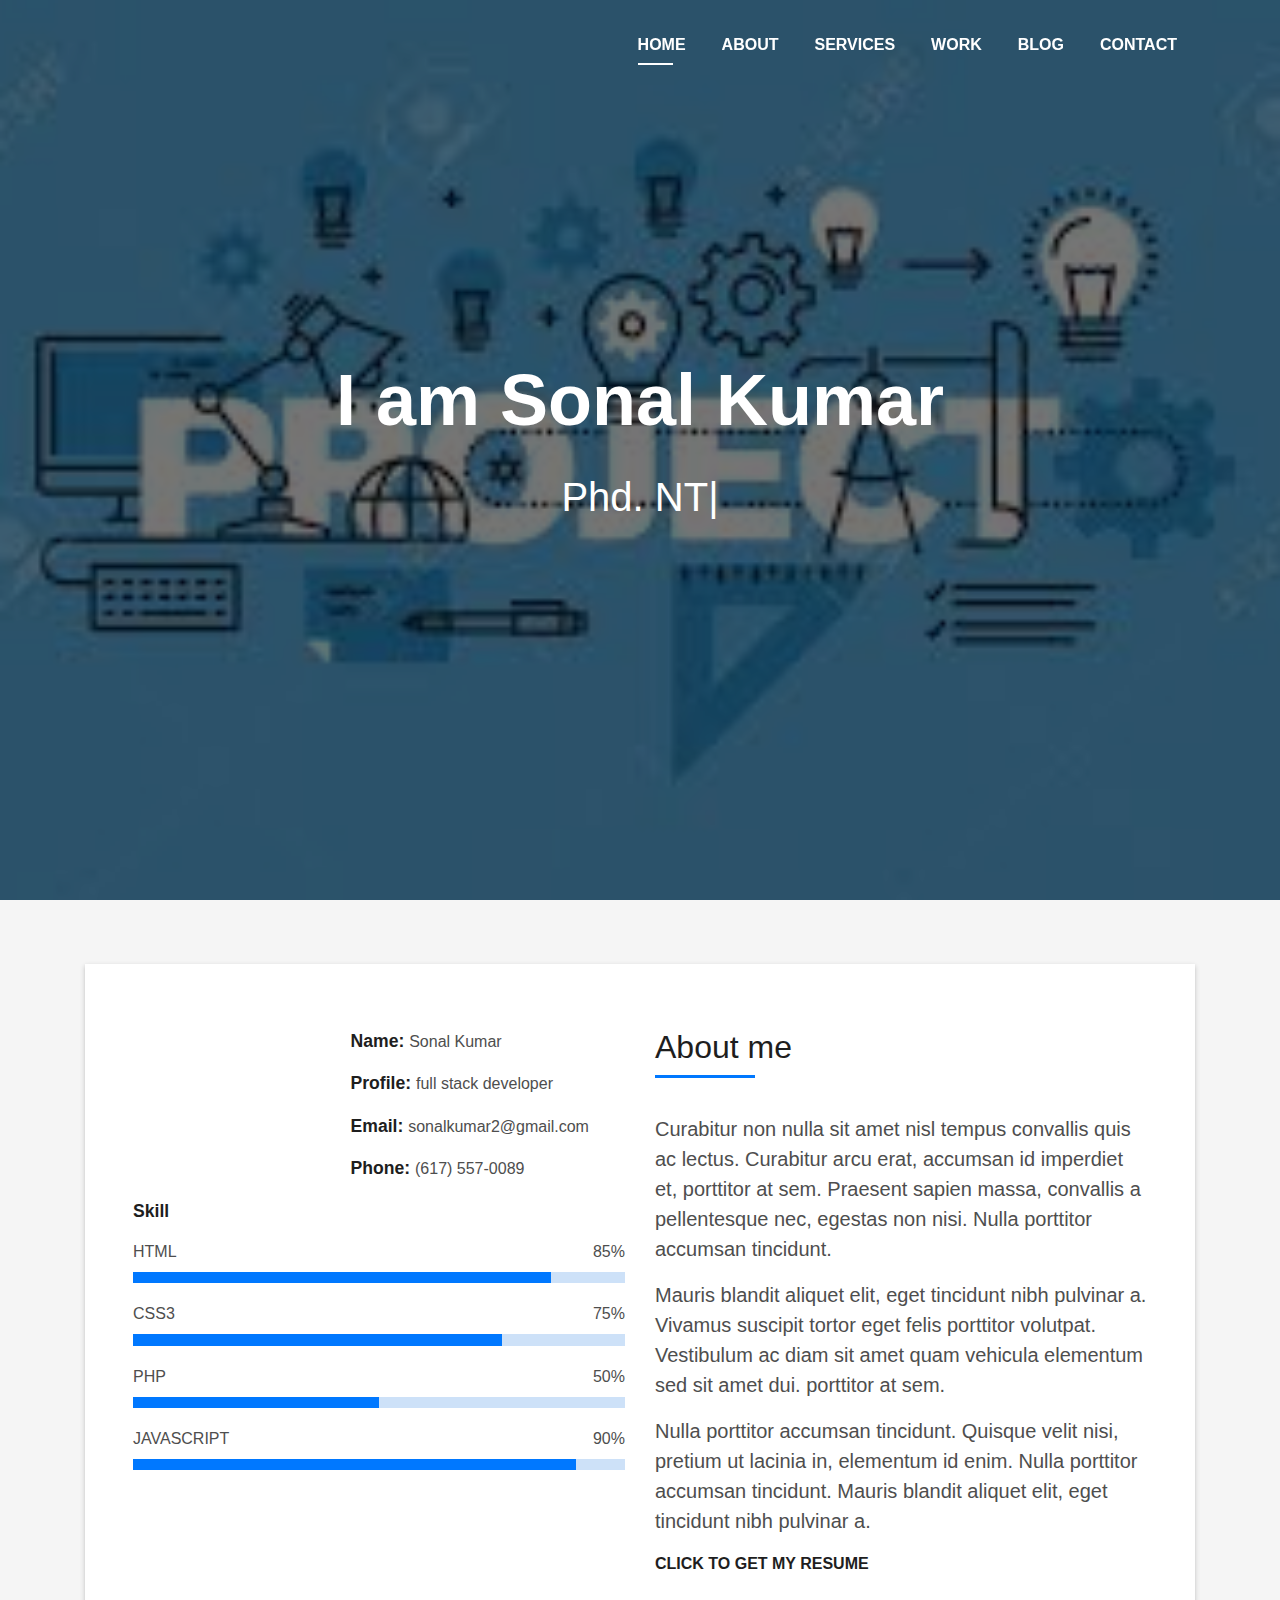
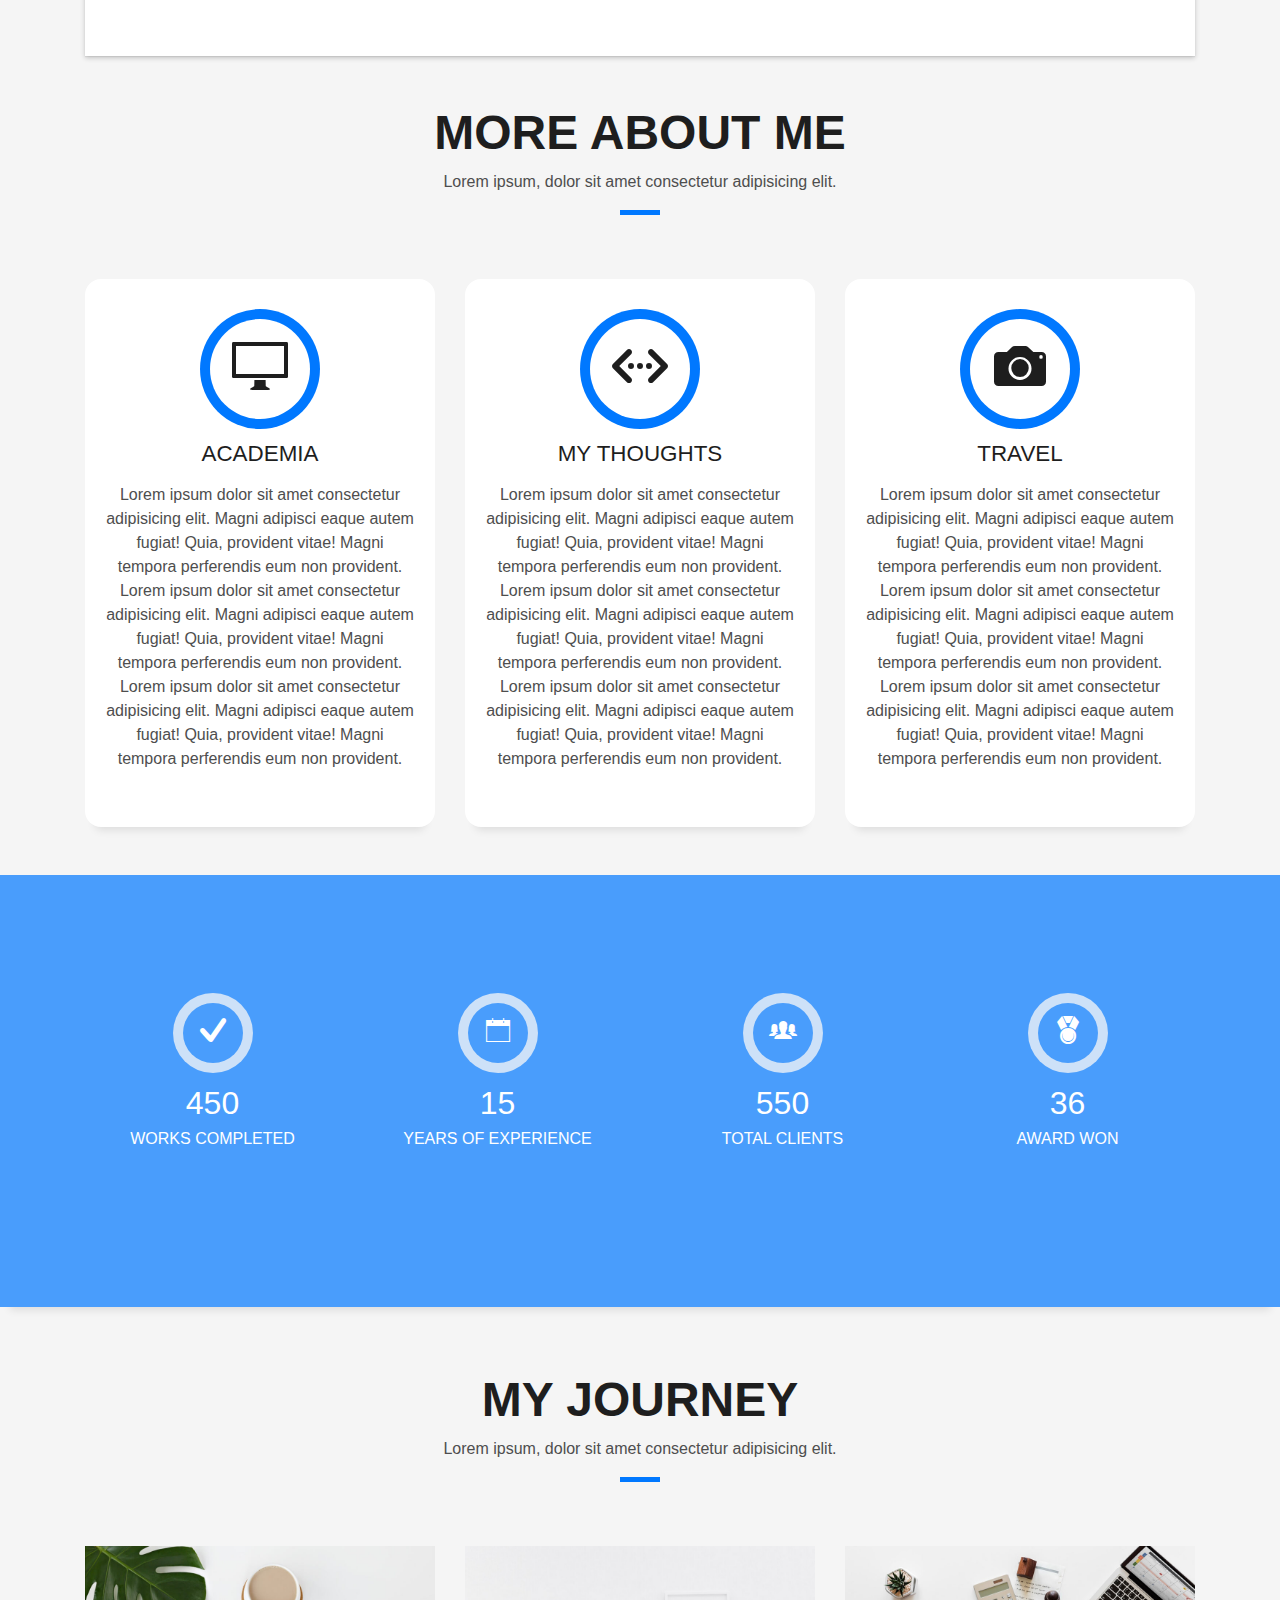
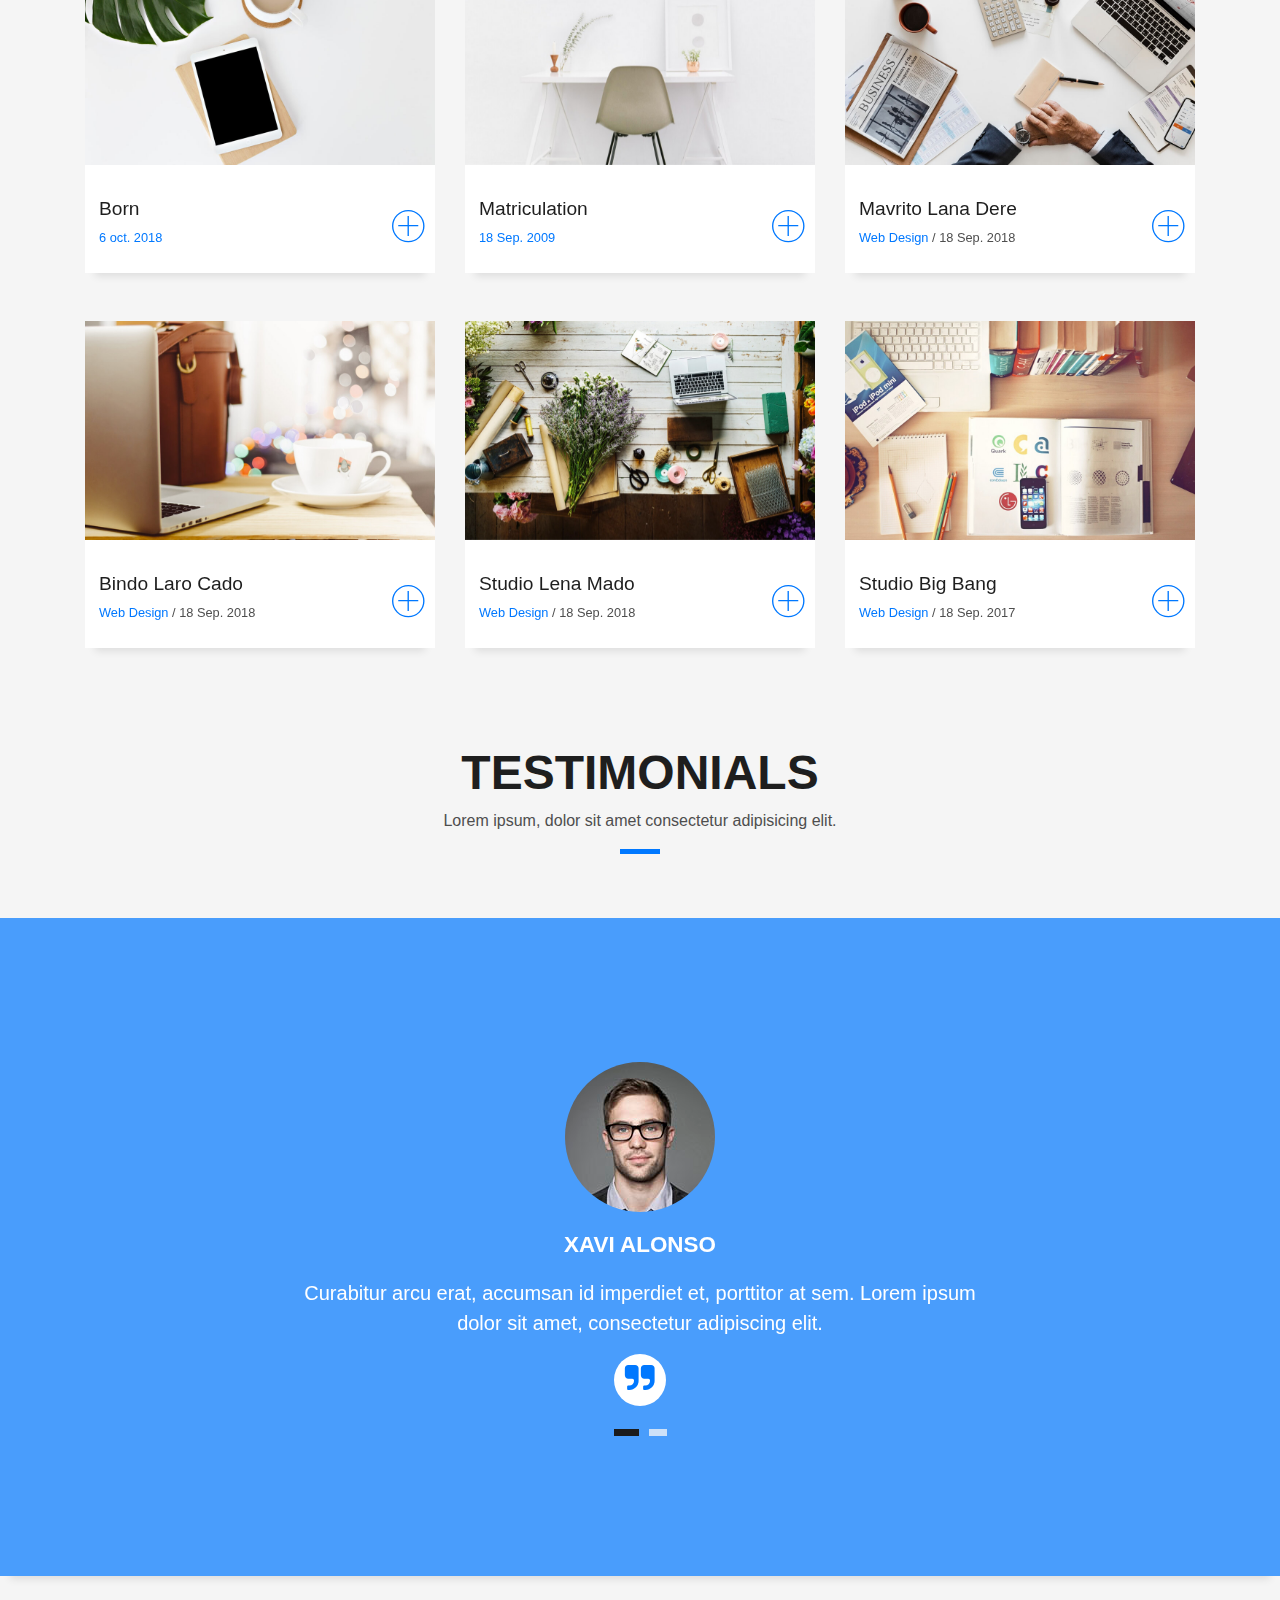
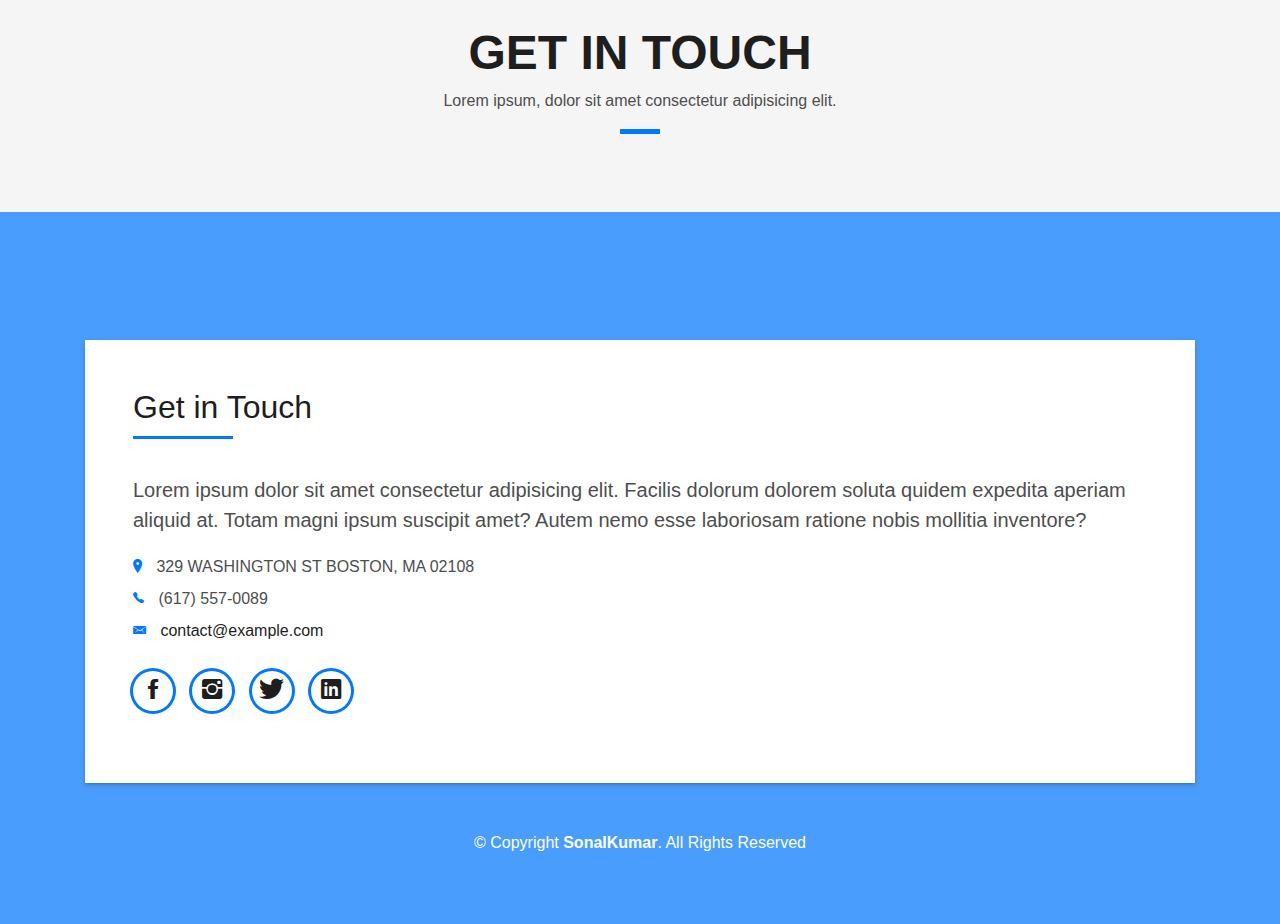
==== index.html @ f4455e5b "fifthb commit" ====
<!DOCTYPE html>
<html lang="en">
<head>
  <meta charset="utf-8">
  <title>DevFolio Bootstrap Template</title>
  <meta content="width=device-width, initial-scale=1.0" name="viewport">
  <meta content="" name="keywords">
  <meta content="" name="description">

  <!-- Favicons -->
  <link href="img/favicon.png" rel="icon">
  <link href="img/apple-touch-icon.png" rel="apple-touch-icon">

  <!-- Bootstrap CSS File -->
  <link href="lib/bootstrap/css/bootstrap.min.css" rel="stylesheet">

  <!-- Libraries CSS Files -->
  <link href="lib/font-awesome/css/font-awesome.min.css" rel="stylesheet">
  <link href="lib/animate/animate.min.css" rel="stylesheet">
  <link href="lib/ionicons/css/ionicons.min.css" rel="stylesheet">
  <link href="lib/owlcarousel/assets/owl.carousel.min.css" rel="stylesheet">
  <link href="lib/lightbox/css/lightbox.min.css" rel="stylesheet">

  <!-- Main Stylesheet File -->
  <link href="css/style.css" rel="stylesheet">

  <!-- =======================================================
    Theme Name: DevFolio
    Theme URL: https://bootstrapmade.com/devfolio-bootstrap-portfolio-html-template/
    Author: BootstrapMade.com
    License: https://bootstrapmade.com/license/
  ======================================================= -->
</head>

<body id="page-top">

  <!--/ Nav Star /-->
  <nav class="navbar navbar-b navbar-trans navbar-expand-md fixed-top" id="mainNav">
    <div class="container">
      <a class="navbar-brand js-scroll" href="#page-top"></a>
      <button class="navbar-toggler collapsed" type="button" data-toggle="collapse" data-target="#navbarDefault"
        aria-controls="navbarDefault" aria-expanded="false" aria-label="Toggle navigation">
        <span></span>
        <span></span>
        <span></span>
      </button>
      <div class="navbar-collapse collapse justify-content-end" id="navbarDefault">
        <ul class="navbar-nav">
          <li class="nav-item">
            <a class="nav-link js-scroll active" href="#home">Home</a>
          </li>
          <li class="nav-item">
            <a class="nav-link js-scroll" href="#about">About</a>
          </li>
          <li class="nav-item">
            <a class="nav-link js-scroll" href="#service">Services</a>
          </li>
          <li class="nav-item">
            <a class="nav-link js-scroll" href="#work">Work</a>
          </li>
          <li class="nav-item">
            <a class="nav-link js-scroll" href="blog-single.html">Blog</a>
          </li>
          <li class="nav-item">
            <a class="nav-link js-scroll" href="#contact">Contact</a>
          </li>
        </ul>
      </div>
    </div>
  </nav>
  <!--/ Nav End /-->

  <!--/ Intro Skew Star /-->
  <div id="home" class="intro route bg-image" style="background-image: url(img/banner1.jpg)">
    <div class="overlay-itro"></div>
    <div class="intro-content display-table">
      <div class="table-cell">
        <div class="container">
          <!--<p class="display-6 color-d">Hello, world!</p>-->
          <h1 class="intro-title mb-4">I am Sonal Kumar</h1>
          <p class="intro-subtitle"><span class="text-slider-items">Phd. NTU,M.Tech IIT,B.Tech IIT,Frontend Developer,Graphic Designer</span><strong class="text-slider"></strong></p>
          <!-- <p class="pt-3"><a class="btn btn-primary btn js-scroll px-4" href="#about" role="button">Learn More</a></p> -->
        </div>
      </div>
    </div>
  </div>
  <!--/ Intro Skew End /-->

  <section id="about" class="about-mf sect-pt4 route">
    <div class="container">
      <div class="row">
        <div class="col-sm-12">
          <div class="box-shadow-full">
            <div class="row">
              <div class="col-md-6">
                <div class="row">
                  <div class="col-sm-6 col-md-5">
                    <div class="about-img">
                      <img src="img/pic.jpeg" class="img-fluid rounded b-shadow-a" alt="">
                    </div>
                  </div>
                  <div class="col-sm-6 col-md-7">
                    <div class="about-info">
                      <p><span class="title-s">Name: </span> <span>Sonal Kumar</span></p>
                      <p><span class="title-s">Profile: </span> <span>full stack developer</span></p>
                      <p><span class="title-s">Email: </span> <span>sonalkumar2@gmail.com</span></p>
                      <p><span class="title-s">Phone: </span> <span>(617) 557-0089</span></p>
                    </div>
                  </div>
                </div>
                <div class="skill-mf">
                  <p class="title-s">Skill</p>
                  <span>HTML</span> <span class="pull-right">85%</span>
                  <div class="progress">
                    <div class="progress-bar" role="progressbar" style="width: 85%;" aria-valuenow="85" aria-valuemin="0"
                      aria-valuemax="100"></div>
                  </div>
                  <span>CSS3</span> <span class="pull-right">75%</span>
                  <div class="progress">
                    <div class="progress-bar" role="progressbar" style="width: 75%" aria-valuenow="75" aria-valuemin="0"
                      aria-valuemax="100"></div>
                  </div>
                  <span>PHP</span> <span class="pull-right">50%</span>
                  <div class="progress">
                    <div class="progress-bar" role="progressbar" style="width: 50%" aria-valuenow="50" aria-valuemin="0"
                      aria-valuemax="100"></div>
                  </div>
                  <span>JAVASCRIPT</span> <span class="pull-right">90%</span>
                  <div class="progress">
                    <div class="progress-bar" role="progressbar" style="width: 90%" aria-valuenow="90" aria-valuemin="0"
                      aria-valuemax="100"></div>
                  </div>
                </div>
              </div>
              <div class="col-md-6">
                <div class="about-me pt-4 pt-md-0">
                  <div class="title-box-2">
                    <h5 class="title-left">
                      About me
                    </h5>
                  </div>
                  <p class="lead">
                    Curabitur non nulla sit amet nisl tempus convallis quis ac lectus. Curabitur arcu erat, accumsan id
                    imperdiet et, porttitor
                    at sem. Praesent sapien massa, convallis a pellentesque nec, egestas non nisi. Nulla
                    porttitor accumsan tincidunt.
                  </p>
                  <p class="lead">
                    Mauris blandit aliquet elit, eget tincidunt nibh pulvinar a. Vivamus suscipit tortor eget felis
                    porttitor volutpat. Vestibulum
                    ac diam sit amet quam vehicula elementum sed sit amet dui. porttitor at sem.
                  </p>
                  <p class="lead">
                    Nulla porttitor accumsan tincidunt. Quisque velit nisi, pretium ut lacinia in, elementum id enim.
                    Nulla porttitor accumsan
                    tincidunt. Mauris blandit aliquet elit, eget tincidunt nibh pulvinar a.
                  </p>
                  <p>
                    <a href="Resume.pdf" download><b>CLICK TO GET MY RESUME</b></a>
                  </p>
                </div>
              </div>
            </div>
          </div>
        </div>
      </div>
    </div>
  </section>

  <!--/ Section Services Star /-->
  <section id="service" class="services-mf route">
    <div class="container">
      <div class="row">
        <div class="col-sm-12">
          <div class="title-box text-center">
            <h3 class="title-a">
              More About Me
            </h3>
            <p class="subtitle-a">
              Lorem ipsum, dolor sit amet consectetur adipisicing elit.
            </p>
            <div class="line-mf"></div>
          </div>
        </div>
      </div>
      <div class="row">
      
        <div class="col-md-4">
          <a href="project.html">
          <div class="service-box">
            <div class="service-ico">
              <span class="ico-circle"><i class="ion-monitor"></i></span>
            </div>
            <div class="service-content">
              <h2 class="s-title">ACADEMIA</h2>
              <p class="s-description text-center">
                Lorem ipsum dolor sit amet consectetur adipisicing elit. Magni adipisci eaque autem fugiat! Quia,
                provident vitae! Magni
                tempora perferendis eum non provident.
                Lorem ipsum dolor sit amet consectetur adipisicing elit. Magni adipisci eaque autem fugiat! Quia,
                provident vitae! Magni
                tempora perferendis eum non provident.
                Lorem ipsum dolor sit amet consectetur adipisicing elit. Magni adipisci eaque autem fugiat! Quia,
                provident vitae! Magni
                tempora perferendis eum non provident.
              </p>
            </div>
          </div>
        </a>
        </div>
      <!-- </a> -->
        <div class="col-md-4">
          <a href="thoughts.html">
          <div class="service-box">
            <div class="service-ico">
              <span class="ico-circle"><i class="ion-code-working"></i></span>
            </div>
            <div class="service-content">
              <h2 class="s-title">MY THOUGHTS</h2>
              <p class="s-description text-center">
                Lorem ipsum dolor sit amet consectetur adipisicing elit. Magni adipisci eaque autem fugiat! Quia,
                provident vitae! Magni
                tempora perferendis eum non provident.
                Lorem ipsum dolor sit amet consectetur adipisicing elit. Magni adipisci eaque autem fugiat! Quia,
                provident vitae! Magni
                tempora perferendis eum non provident.
                Lorem ipsum dolor sit amet consectetur adipisicing elit. Magni adipisci eaque autem fugiat! Quia,
                provident vitae! Magni
                tempora perferendis eum non provident.
              </p>
            </div>
          </div>
        </a>
        </div>
        <div class="col-md-4">
          <div class="service-box">
            <div class="service-ico">
              <span class="ico-circle"><i class="ion-camera"></i></span>
            </div>
            <div class="service-content">
              <h2 class="s-title">TRAVEL</h2>
              <p class="s-description text-center">
                Lorem ipsum dolor sit amet consectetur adipisicing elit. Magni adipisci eaque autem fugiat! Quia,
                provident vitae! Magni
                tempora perferendis eum non provident.
                Lorem ipsum dolor sit amet consectetur adipisicing elit. Magni adipisci eaque autem fugiat! Quia,
                provident vitae! Magni
                tempora perferendis eum non provident.
                Lorem ipsum dolor sit amet consectetur adipisicing elit. Magni adipisci eaque autem fugiat! Quia,
                provident vitae! Magni
                tempora perferendis eum non provident.
              </p>
            </div>
          </div>
        </div>
        <!-- <div class="col-md-4">
          <div class="service-box">
            <div class="service-ico">
              <span class="ico-circle"><i class="ion-android-phone-portrait"></i></span>
            </div>
            <div class="service-content">
              <h2 class="s-title">Responsive Design</h2>
              <p class="s-description text-center">
                Lorem ipsum dolor sit amet consectetur adipisicing elit. Magni adipisci eaque autem fugiat! Quia,
                provident vitae! Magni
                tempora perferendis eum non provident.
              </p>
            </div>
          </div>
        </div>
        <div class="col-md-4">
          <div class="service-box">
            <div class="service-ico">
              <span class="ico-circle"><i class="ion-paintbrush"></i></span>
            </div>
            <div class="service-content">
              <h2 class="s-title">Graphic Design</h2>
              <p class="s-description text-center">
                Lorem ipsum dolor sit amet consectetur adipisicing elit. Magni adipisci eaque autem fugiat! Quia,
                provident vitae! Magni
                tempora perferendis eum non provident.
              </p>
            </div>
          </div>
        </div>
        <div class="col-md-4">
          <div class="service-box">
            <div class="service-ico">
              <span class="ico-circle"><i class="ion-stats-bars"></i></span>
            </div>
            <div class="service-content">
              <h2 class="s-title">Marketing Services</h2>
              <p class="s-description text-center">
                Lorem ipsum dolor sit amet consectetur adipisicing elit. Magni adipisci eaque autem fugiat! Quia,
                provident vitae! Magni
                tempora perferendis eum non provident.
              </p>
            </div>
          </div>
        </div> -->
      </div>
    </div>
  </section>
  <!--/ Section Services End /-->

  <div class="section-counter paralax-mf bg-image" style="background-image: url(img/counters-bg.jpg)">
    <div class="overlay-mf"></div>
    <div class="container">
      <div class="row">
        <div class="col-sm-3 col-lg-3">
          <div class="counter-box">
            <div class="counter-ico">
              <span class="ico-circle"><i class="ion-checkmark-round"></i></span>
            </div>
            <div class="counter-num">
              <p class="counter">450</p>
              <span class="counter-text">WORKS COMPLETED</span>
            </div>
          </div>
        </div>
        <div class="col-sm-3 col-lg-3">
          <div class="counter-box pt-4 pt-md-0">
            <div class="counter-ico">
              <span class="ico-circle"><i class="ion-ios-calendar-outline"></i></span>
            </div>
            <div class="counter-num">
              <p class="counter">15</p>
              <span class="counter-text">YEARS OF EXPERIENCE</span>
            </div>
          </div>
        </div>
        <div class="col-sm-3 col-lg-3">
          <div class="counter-box pt-4 pt-md-0">
            <div class="counter-ico">
              <span class="ico-circle"><i class="ion-ios-people"></i></span>
            </div>
            <div class="counter-num">
              <p class="counter">550</p>
              <span class="counter-text">TOTAL CLIENTS</span>
            </div>
          </div>
        </div>
        <div class="col-sm-3 col-lg-3">
          <div class="counter-box pt-4 pt-md-0">
            <div class="counter-ico">
              <span class="ico-circle"><i class="ion-ribbon-a"></i></span>
            </div>
            <div class="counter-num">
              <p class="counter">36</p>
              <span class="counter-text">AWARD WON</span>
            </div>
          </div>
        </div>
      </div>
    </div>
  </div>

  <!--/ Section Portfolio Star /-->
  <section id="work" class="portfolio-mf sect-pt4 route">
    <div class="container">
      <div class="row">
        <div class="col-sm-12">
          <div class="title-box text-center">
            <h3 class="title-a">
              My Journey
            </h3>
            <p class="subtitle-a">
              Lorem ipsum, dolor sit amet consectetur adipisicing elit.
            </p>
            <div class="line-mf"></div>
          </div>
        </div>
      </div>
      <div class="row">
        <div class="col-md-4">
          <div class="work-box">
            <a href="img/work-1.jpg" data-lightbox="gallery-mf">
              <div class="work-img">
                <img src="img/work-1.jpg" alt="" class="img-fluid">
              </div>
              <div class="work-content">
                <div class="row">
                  <div class="col-sm-8">
                    <h2 class="w-title">Born </h2>
                    <div class="hide">I am shown when someone hovers over the div above.</div>
                    <div class="w-more">
                      <span class="w-ctegory">6 oct. 2018</span> <span class="w-date"></span>
                    </div>
                  </div>
                  <div class="col-sm-4">
                    <div class="w-like">
                      <span class="ion-ios-plus-outline"></span>
                    </div>
                  </div>
                </div>
              </div>
            </a>
          </div>
        </div>
        <div class="col-md-4">
          <div class="work-box">
            <a href="img/work-2.jpg" data-lightbox="gallery-mf">
              <div class="work-img">
                <img src="img/work-2.jpg" alt="" class="img-fluid">
              </div>
              <div class="work-content">
                <div class="row">
                  <div class="col-sm-8">
                    <h2 class="w-title">Matriculation</h2>
                    <div class="w-more">
                      <span class="w-ctegory">18 Sep. 2009</span>  <span class="w-date"></span>
                    </div>
                  </div>
                  <div class="col-sm-4">
                    <div class="w-like">
                      <span class="ion-ios-plus-outline"></span>
                    </div>
                  </div>
                </div>
              </div>
            </a>
          </div>
        </div>
        <div class="col-md-4">
          <div class="work-box">
            <a href="img/work-3.jpg" data-lightbox="gallery-mf">
              <div class="work-img">
                <img src="img/work-3.jpg" alt="" class="img-fluid">
              </div>
              <div class="work-content">
                <div class="row">
                  <div class="col-sm-8">
                    <h2 class="w-title">Mavrito Lana Dere</h2>
                    <div class="w-more">
                      <span class="w-ctegory">Web Design</span> / <span class="w-date">18 Sep. 2018</span>
                    </div>
                  </div>
                  <div class="col-sm-4">
                    <div class="w-like">
                      <span class="ion-ios-plus-outline"></span>
                    </div>
                  </div>
                </div>
              </div>
            </a>
          </div>
        </div>
        <div class="col-md-4">
          <div class="work-box">
            <a href="img/work-4.jpg" data-lightbox="gallery-mf">
              <div class="work-img">
                <img src="img/work-4.jpg" alt="" class="img-fluid">
              </div>
              <div class="work-content">
                <div class="row">
                  <div class="col-sm-8">
                    <h2 class="w-title">Bindo Laro Cado</h2>
                    <div class="w-more">
                      <span class="w-ctegory">Web Design</span> / <span class="w-date">18 Sep. 2018</span>
                    </div>
                  </div>
                  <div class="col-sm-4">
                    <div class="w-like">
                      <span class="ion-ios-plus-outline"></span>
                    </div>
                  </div>
                </div>
              </div>
            </a>
          </div>
        </div>
        <div class="col-md-4">
          <div class="work-box">
            <a href="img/work-5.jpg" data-lightbox="gallery-mf">
              <div class="work-img">
                <img src="img/work-5.jpg" alt="" class="img-fluid">
              </div>
              <div class="work-content">
                <div class="row">
                  <div class="col-sm-8">
                    <h2 class="w-title">Studio Lena Mado</h2>
                    <div class="w-more">
                      <span class="w-ctegory">Web Design</span> / <span class="w-date">18 Sep. 2018</span>
                    </div>
                  </div>
                  <div class="col-sm-4">
                    <div class="w-like">
                      <span class="ion-ios-plus-outline"></span>
                    </div>
                  </div>
                </div>
              </div>
            </a>
          </div>
        </div>
        <div class="col-md-4">
          <div class="work-box">
            <a href="img/work-6.jpg" data-lightbox="gallery-mf">
              <div class="work-img">
                <img src="img/work-6.jpg" alt="" class="img-fluid">
              </div>
              <div class="work-content">
                <div class="row">
                  <div class="col-sm-8">
                    <h2 class="w-title">Studio Big Bang</h2>
                    <div class="w-more">
                      <span class="w-ctegory">Web Design</span> / <span class="w-date">18 Sep. 2017</span>
                    </div>
                  </div>
                  <div class="col-sm-4">
                    <div class="w-like">
                      <span class="ion-ios-plus-outline"></span>
                    </div>
                  </div>
                </div>
              </div>
            </a>
          </div>
        </div>
        
      </div>
    </div>
  </section>
  <!--/ Section Portfolio End /-->

  <br/>
  <br/>
  <div class="row" style="margin-bottom:0px;">
    <div class="col-sm-12">
      <div class="title-box text-center">
        <h3 class="title-a">
            Testimonials
        </h3>
        <p class="subtitle-a">
          Lorem ipsum, dolor sit amet consectetur adipisicing elit.
        </p>
        <div class="line-mf"></div>
      </div>
    </div>
  </div>

  <!--/ Section Testimonials Star /-->
  <div class="testimonials paralax-mf bg-image" style="background-image: url(img/overlay-bg.jpg)">
    <div class="overlay-mf"></div>
    <div class="container">
      <div class="row">
        <div class="col-md-12">
          <div id="testimonial-mf" class="owl-carousel owl-theme">
            <div class="testimonial-box">
              <div class="author-test">
                <img src="img/testimonial-2.jpg" alt="" class="rounded-circle b-shadow-a">
                <span class="author">Xavi Alonso</span>
              </div>
              <div class="content-test">
                <p class="description lead">
                  Curabitur arcu erat, accumsan id imperdiet et, porttitor at sem. Lorem ipsum dolor sit amet,
                  consectetur adipiscing elit.
                </p>
                <span class="comit"><i class="fa fa-quote-right"></i></span>
              </div>
            </div>
            <div class="testimonial-box">
              <div class="author-test">
                <img src="img/testimonial-4.jpg" alt="" class="rounded-circle b-shadow-a">
                <span class="author">Marta Socrate</span>
              </div>
              <div class="content-test">
                <p class="description lead">
                  Curabitur arcu erat, accumsan id imperdiet et, porttitor at sem. Lorem ipsum dolor sit amet,
                  consectetur adipiscing elit.
                </p>
                <span class="comit"><i class="fa fa-quote-right"></i></span>
              </div>
            </div>
          </div>
        </div>
      </div>
    </div>
  </div>

  <!--/ Section Blog Star /-->
  <!-- <section id="blog" class="blog-mf sect-pt4 route">
    <div class="container">
      <div class="row">
        <div class="col-sm-12">
          <div class="title-box text-center">
            <h3 class="title-a">
              Blog
            </h3>
            <p class="subtitle-a">
              Lorem ipsum, dolor sit amet consectetur adipisicing elit.
            </p>
            <div class="line-mf"></div>
          </div>
        </div>
      </div>
      <div class="row">
        <div class="col-md-4">
          <div class="card card-blog">
            <div class="card-img">
              <a href="blog-single.html"><img src="img/post-1.jpg" alt="" class="img-fluid"></a>
            </div>
            <div class="card-body">
              <div class="card-category-box">
                <div class="card-category">
                  <h6 class="category">Travel</h6>
                </div>
              </div>
              <h3 class="card-title"><a href="blog-single.html">See more ideas about Travel</a></h3>
              <p class="card-description">
                Proin eget tortor risus. Pellentesque in ipsum id orci porta dapibus. Praesent sapien massa, convallis
                a pellentesque nec,
                egestas non nisi.
              </p>
            </div>
            <div class="card-footer">
              <div class="post-author">
                <a href="#">
                  <img src="img/testimonial-2.jpg" alt="" class="avatar rounded-circle">
                  <span class="author">Morgan Freeman</span>
                </a>
              </div>
              <div class="post-date">
                <span class="ion-ios-clock-outline"></span> 10 min
              </div>
            </div>
          </div>
        </div>
        <div class="col-md-4">
          <div class="card card-blog">
            <div class="card-img">
              <a href="blog-single.html"><img src="img/post-2.jpg" alt="" class="img-fluid"></a>
            </div>
            <div class="card-body">
              <div class="card-category-box">
                <div class="card-category">
                  <h6 class="category">Web Design</h6>
                </div>
              </div>
              <h3 class="card-title"><a href="blog-single.html">See more ideas about Travel</a></h3>
              <p class="card-description">
                Proin eget tortor risus. Pellentesque in ipsum id orci porta dapibus. Praesent sapien massa, convallis
                a pellentesque nec,
                egestas non nisi.
              </p>
            </div>
            <div class="card-footer">
              <div class="post-author">
                <a href="#">
                  <img src="img/testimonial-2.jpg" alt="" class="avatar rounded-circle">
                  <span class="author">Morgan Freeman</span>
                </a>
              </div>
              <div class="post-date">
                <span class="ion-ios-clock-outline"></span> 10 min
              </div>
            </div>
          </div>
        </div>
        <div class="col-md-4">
          <div class="card card-blog">
            <div class="card-img">
              <a href="blog-single.html"><img src="img/post-3.jpg" alt="" class="img-fluid"></a>
            </div>
            <div class="card-body">
              <div class="card-category-box">
                <div class="card-category">
                  <h6 class="category">Web Design</h6>
                </div>
              </div>
              <h3 class="card-title"><a href="blog-single.html">See more ideas about Travel</a></h3>
              <p class="card-description">
                Proin eget tortor risus. Pellentesque in ipsum id orci porta dapibus. Praesent sapien massa, convallis
                a pellentesque nec,
                egestas non nisi.
              </p>
            </div>
            <div class="card-footer">
              <div class="post-author">
                <a href="#">
                  <img src="img/testimonial-2.jpg" alt="" class="avatar rounded-circle">
                  <span class="author">Morgan Freeman</span>
                </a>
              </div>
              <div class="post-date">
                <span class="ion-ios-clock-outline"></span> 10 min
              </div>
            </div>
          </div>
        </div>
      </div>
    </div>
  </section> -->
  <!--/ Section Blog End /-->

  <br/>
  <br/>
  <!--/ Section Contact-Footer Star /-->
  <div class="row" style="margin-bottom:-50px;">
    <div class="col-sm-12">
      <div class="title-box text-center">
        <h3 class="title-a">
            Get in Touch
        </h3>
        <p class="subtitle-a">
          Lorem ipsum, dolor sit amet consectetur adipisicing elit.
        </p>
        <div class="line-mf"></div>
      </div>
    </div>
  </div>
  <section class="paralax-mf footer-paralax bg-image sect-mt4 route" style="background-image: url(img/overlay-bg.jpg)">
    <div class="overlay-mf"></div>
    <div class="container">
      <div class="row">
        <div class="col-sm-12">
          <div class="contact-mf">
            <div id="contact" class="box-shadow-full">
              <div class="row">
                <!-- <div class="col-md-6">
                  <div class="title-box-2">
                    <h5 class="title-left">
                      Send Message Us
                    </h5>
                  </div>
                  <div>
                      <form action="" method="post" role="form" class="contactForm">
                      <div id="sendmessage">Your message has been sent. Thank you!</div>
                      <div id="errormessage"></div>
                      <div class="row">
                        <div class="col-md-12 mb-3">
                          <div class="form-group">
                            <input type="text" name="name" class="form-control" id="name" placeholder="Your Name" data-rule="minlen:4" data-msg="Please enter at least 4 chars" />
                            <div class="validation"></div>
                          </div>
                        </div>
                        <div class="col-md-12 mb-3">
                          <div class="form-group">
                            <input type="email" class="form-control" name="email" id="email" placeholder="Your Email" data-rule="email" data-msg="Please enter a valid email" />
                            <div class="validation"></div>
                          </div>
                        </div>
                        <div class="col-md-12 mb-3">
                            <div class="form-group">
                              <input type="text" class="form-control" name="subject" id="subject" placeholder="Subject" data-rule="minlen:4" data-msg="Please enter at least 8 chars of subject" />
                              <div class="validation"></div>
                            </div>
                        </div>
                        <div class="col-md-12 mb-3">
                          <div class="form-group">
                            <textarea class="form-control" name="message" rows="5" data-rule="required" data-msg="Please write something for us" placeholder="Message"></textarea>
                            <div class="validation"></div>
                          </div>
                        </div>
                        <div class="col-md-12">
                          <button type="submit" class="button button-a button-big button-rouded">Send Message</button>
                        </div>
                      </div>
                    </form>
                  </div>
                </div> -->
                <div class="col-md-12">
                  <div class="title-box-2 pt-4 pt-md-0">
                    <h5 class="title-left">
                      Get in Touch
                    </h5>
                  </div>
                  <div class="more-info">
                    <p class="lead">
                      Lorem ipsum dolor sit amet consectetur adipisicing elit. Facilis dolorum dolorem soluta quidem
                      expedita aperiam aliquid at.
                      Totam magni ipsum suscipit amet? Autem nemo esse laboriosam ratione nobis
                      mollitia inventore?
                    </p>
                    <ul class="list-ico">
                      <li><span class="ion-ios-location"></span> 329 WASHINGTON ST BOSTON, MA 02108</li>
                      <li><span class="ion-ios-telephone"></span> (617) 557-0089</li>
                      <li><a href = "mailto: abc@example.com"><span class="ion-email"></span> contact@example.com</a></li>
                    </ul>
                  </div>
                  <div class="socials">
                    <ul>
                      <li><a href="https://www.facebook.com/shashank.rock.370"><span class="ico-circle"><i class="ion-social-facebook"></i></span></a></li>
                      <li><a href=""><span class="ico-circle"><i class="ion-social-instagram"></i></span></a></li>
                      <li><a href=""><span class="ico-circle"><i class="ion-social-twitter"></i></span></a></li>
                      <li><a href="https://www.linkedin.com/in/sonal-kumar-67995889/"><span class="ico-circle"><i class="ion-social-linkedin"></i></span></a></li>
                    </ul>
                  </div>
                </div>
              </div>
            </div>
          </div>
        </div>
      </div>
    </div>
    <footer>
      <div class="container">
        <div class="row">
          <div class="col-sm-12">
            <div class="copyright-box">
              <p class="copyright">&copy; Copyright <strong>SonalKumar</strong>. All Rights Reserved</p>
              <div class="credits">
                <!--
                  All the links in the footer should remain intact.
                  You can delete the links only if you purchased the pro version.
                  Licensing information: https://bootstrapmade.com/license/
                  Purchase the pro version with working PHP/AJAX contact form: https://bootstrapmade.com/buy/?theme=DevFolio
                -->
                <!-- Designed by <a href="https://bootstrapmade.com/">BootstrapMade</a> -->
              </div>
            </div>
          </div>
        </div>
      </div>
    </footer>
  </section>
  <!--/ Section Contact-footer End /-->

  <a href="#" class="back-to-top"><i class="fa fa-chevron-up"></i></a>
  <div id="preloader"></div>

  <!-- JavaScript Libraries -->
  <script src="lib/jquery/jquery.min.js"></script>
  <script src="lib/jquery/jquery-migrate.min.js"></script>
  <script src="lib/popper/popper.min.js"></script>
  <script src="lib/bootstrap/js/bootstrap.min.js"></script>
  <script src="lib/easing/easing.min.js"></script>
  <script src="lib/counterup/jquery.waypoints.min.js"></script>
  <script src="lib/counterup/jquery.counterup.js"></script>
  <script src="lib/owlcarousel/owl.carousel.min.js"></script>
  <script src="lib/lightbox/js/lightbox.min.js"></script>
  <script src="lib/typed/typed.min.js"></script>
  <!-- Contact Form JavaScript File -->
  <script src="contactform/contactform.js"></script>

  <!-- Template Main Javascript File -->
  <script src="js/main.js"></script>

</body>
</html>
---- css/style.css ----
/*
  Theme Name: DevFolio
  Theme URL: https://bootstrapmade.com/devfolio-bootstrap-portfolio-html-template/
  Author: BootstrapMade.com
  License: https://bootstrapmade.com/license/
*/

/*======================================
//--//-->   STYLES GENERALES
======================================*/

body {
  background-color: #f5f5f5;
  color: #4e4e4e;
}

h1,
h2,
h3,
h4,
h5,
h6 {
  color: #1e1e1e;
}

a {
  color: #1e1e1e;
  transition: all 0.5s ease-in-out;
}

a:hover {
  color: #0078ff;
  text-decoration: none;
  transition: all 0.5s ease-in-out;
}

.p-r {
  position: relative;
}

.color-a {
  color: #0078ff;
}

.color-d {
  color: #f5f5f5;
}

.color-text-a {
  color: #4e4e4e;
}

.box-shadow,
.paralax-mf,
.service-box,
.work-box,
.card-blog {
  box-shadow: 0 13px 8px -10px rgba(0, 0, 0, 0.1);
}

.box-shadow-a,
.button:hover {
  box-shadow: 0 0 0 4px #cde1f8;
}

.display-5 {
  font-size: 2.5rem;
  font-weight: 300;
  line-height: 1.1;
}

.display-6 {
  font-size: 2rem;
  font-weight: 300;
  line-height: 1.1;
}

.avatar {
  width: 32px;
  height: 32px;
  margin-right: 4px;
  overflow: hidden;
}

.bg-image {
  background-repeat: no-repeat;
  background-attachment: fixed;
  background-size: cover;
  background-position: center center;
}

.overlay-mf {
  background-color: #0078ff;
}

.overlay-mf {
  position: absolute;
  top: 0;
  left: 0px;
  padding: 0;
  height: 100%;
  width: 100%;
  opacity: .7;
}

.paralax-mf {
  position: relative;
  padding: 8rem 0;
}

.display-table {
  width: 100%;
  height: 100%;
  display: table;
}

.table-cell {
  display: table-cell;
  vertical-align: middle;
}

/*--/ Sections /--*/

.sect-4 {
  padding: 4rem 0;
}

.sect-pt4 {
  padding-top: 4rem;
}

.sect-mt4 {
  margin-top: 4rem;
}

/*--/ Title s /--*/

.title-s {
  font-weight: 600;
  color: #1e1e1e;
  font-size: 1.1rem;
}

/*--/ Title A /--*/

.title-box {
  margin-bottom: 4rem;
}

.title-a {
  font-size: 3rem;
  font-weight: bold;
  text-transform: uppercase;
}

.subtitle-a {
  color: #4e4e4e;
}

.line-mf {
  width: 40px;
  height: 5px;
  background-color: #0078ff;
  margin-bottom:0px;
  margin: 0 auto;
}

/*--/ Title Left /--*/

.title-box-2 {
  margin-bottom: 3rem;
}

.title-left {
  font-size: 2rem;
  position: relative;
}

.title-left:before {
  content: '';
  position: absolute;
  height: 3px;
  background-color: #0078ff;
  width: 100px;
  bottom: -12px;
}

/*------/ Box /------*/

.box-pl2 {
  padding-left: 2rem;
}

.box-shadow-full {
  padding: 3rem 1.25rem;
  position: relative;
  background-color: #fff;
  margin-bottom: 3rem;
  z-index: 2;
  box-shadow: 0 1px 1px 0 rgba(0, 0, 0, 0.06), 0 2px 5px 0 rgba(0, 0, 0, 0.2);
}

/*------/ Socials /------*/

.socials {
  padding: 1.5rem 0;
}

.socials ul li {
  display: inline-block;
}

.socials .ico-circle {
  height: 40px;
  width: 40px;
  font-size: 1.7rem;
  border-radius: 50%;
  line-height: 1.4;
  margin: 0 15px 0 0;
  box-shadow: 0 0 0 3px #0078ff;
  transition: all 500ms ease;
}

.socials .ico-circle:hover {
  background-color: #0078ff;
  color: #fff;
  box-shadow: 0 0 0 3px #cde1f8;
  transition: all 500ms ease;
}

/*------/ Ul resect /------*/

.ul-resect,
.socials ul,
.list-ico,
.blog-wrapper .post-meta ul,
.box-comments .list-comments,
.widget-sidebar .list-sidebar,
.widget-tags ul {
  list-style: none;
  padding-left: 0;
  margin-bottom: 0;
}

.list-ico {
  line-height: 2;
}

.list-ico span {
  color: #0078ff;
  margin-right: 10px;
}

/*------/ Ico Circle /------*/

.ico-circle {
  height: 100px;
  width: 100px;
  font-size: 2rem;
  border-radius: 50%;
  line-height: 1.55;
  margin: 0 auto;
  text-align: center;
  box-shadow: 0 0 0 10px #0078ff;
  display: block;
}

/*------/ Owl Carousel /------*/

.owl-theme .owl-dots {
  text-align: center;
  margin-top: 18px;
}

.owl-theme .owl-dots .owl-dot {
  display: inline-block;
}

.owl-theme .owl-dots .owl-dot span {
  width: 18px;
  height: 7px;
  margin: 5px 5px;
  background: #cde1f8;
  border: 0px solid #cde1f8;
  display: block;
  transition: all 0.6s ease-in-out;
  cursor: pointer;
}

.owl-theme .owl-dots .owl-dot:hover span {
  background-color: #cde1f8;
}

.owl-theme .owl-dots .owl-dot.active span {
  background-color: #1B1B1B;
  width: 25px;
}

/*--/ Scrolltop s /--*/

.scrolltop-mf {
  position: relative;
  display: none;
}

.scrolltop-mf span {
  z-index: 999;
  position: fixed;
  width: 42px;
  height: 42px;
  background-color: #0078ff;
  opacity: .7;
  font-size: 1.6rem;
  line-height: 1.5;
  text-align: center;
  color: #fff;
  top: auto;
  left: auto;
  right: 30px;
  bottom: 50px;
  cursor: pointer;
  border-radius: 50%;
}

/* Back to top button */

.back-to-top {
  position: fixed;
  display: none;
  background: #0078ff;
  color: #fff;
  width: 44px;
  height: 44px;
  text-align: center;
  line-height: 1;
  font-size: 16px;
  border-radius: 50%;
  right: 15px;
  bottom: 15px;
  transition: background 0.5s;
  z-index: 11;
}

.back-to-top i {
  padding-top: 12px;
  color: #fff;
}

/* Prelaoder */

#preloader {
  position: fixed;
  top: 0;
  left: 0;
  right: 0;
  bottom: 0;
  z-index: 9999;
  overflow: hidden;
  background: #fff;
}

#preloader:before {
  content: "";
  position: fixed;
  top: calc(50% - 30px);
  left: calc(50% - 30px);
  border: 6px solid #f2f2f2;
  border-top: 6px solid #0078ff;
  border-radius: 50%;
  width: 60px;
  height: 60px;
  -webkit-animation: animate-preloader 1s linear infinite;
  animation: animate-preloader 1s linear infinite;
}

@-webkit-keyframes animate-preloader {
  0% {
    -webkit-transform: rotate(0deg);
    transform: rotate(0deg);
  }

  100% {
    -webkit-transform: rotate(360deg);
    transform: rotate(360deg);
  }
}

@keyframes animate-preloader {
  0% {
    -webkit-transform: rotate(0deg);
    transform: rotate(0deg);
  }

  100% {
    -webkit-transform: rotate(360deg);
    transform: rotate(360deg);
  }
}

/*======================================
//--//-->   NAVBAR
======================================*/

.navbar-b {
  transition: all .5s ease-in-out;
  background-color: transparent;
  padding-top: 1.563rem;
  padding-bottom: 1.563rem;
}

.navbar-b.navbar-reduce {
  box-shadow: 0px 6px 9px 0px rgba(0, 0, 0, 0.06);
}

.navbar-b.navbar-trans .nav-item,
.navbar-b.navbar-reduce .nav-item {
  position: relative;
  padding-right: 10px;
  padding-left: 0;
}

.navbar-b.navbar-trans .nav-link,
.navbar-b.navbar-reduce .nav-link {
  color: #fff;
  text-transform: uppercase;
  font-weight: 600;
}

.navbar-b.navbar-trans .nav-link:before,
.navbar-b.navbar-reduce .nav-link:before {
  content: '';
  position: absolute;
  margin-left: 0px;
  width: 0%;
  bottom: 0;
  left: 0;
  height: 2px;
  transition: all 500ms ease;
}

.navbar-b.navbar-trans .nav-link:hover,
.navbar-b.navbar-reduce .nav-link:hover {
  color: #1B1B1B;
}

.navbar-b.navbar-trans .nav-link:hover:before,
.navbar-b.navbar-reduce .nav-link:hover:before {
  width: 35px;
}

.navbar-b.navbar-trans .show > .nav-link:before,
.navbar-b.navbar-trans .active > .nav-link:before,
.navbar-b.navbar-trans .nav-link.show:before,
.navbar-b.navbar-trans .nav-link.active:before,
.navbar-b.navbar-reduce .show > .nav-link:before,
.navbar-b.navbar-reduce .active > .nav-link:before,
.navbar-b.navbar-reduce .nav-link.show:before,
.navbar-b.navbar-reduce .nav-link.active:before {
  width: 35px;
}

.navbar-b.navbar-trans .nav-link:before {
  background-color: #fff;
}

.navbar-b.navbar-trans .nav-link:hover {
  color: #fff;
}

.navbar-b.navbar-trans .show > .nav-link,
.navbar-b.navbar-trans .active > .nav-link,
.navbar-b.navbar-trans .nav-link.show,
.navbar-b.navbar-trans .nav-link.active {
  color: #fff;
}

.navbar-b.navbar-reduce {
  transition: all .5s ease-in-out;
  background-color: #fff;
  padding-top: 15px;
  padding-bottom: 15px;
}

.navbar-b.navbar-reduce .nav-link {
  color: #0078ff;
}

.navbar-b.navbar-reduce .nav-link:before {
  background-color: #0078ff;
}

.navbar-b.navbar-reduce .nav-link:hover {
  color: #0078ff;
}

.navbar-b.navbar-reduce .show > .nav-link,
.navbar-b.navbar-reduce .active > .nav-link,
.navbar-b.navbar-reduce .nav-link.show,
.navbar-b.navbar-reduce .nav-link.active {
  color: #0078ff;
}

.navbar-b.navbar-reduce .navbar-brand {
  color: #0078ff;
}

.navbar-b.navbar-reduce .navbar-toggler span {
  background-color: #1B1B1B;
}

.navbar-b .navbar-brand {
  color: #fff;
  font-size: 1.6rem;
  font-weight: 600;
}

.navbar-b .navbar-nav .dropdown-item.show .dropdown-menu,
.navbar-b .dropdown.show .dropdown-menu,
.navbar-b .dropdown-btn.show .dropdown-menu {
  -webkit-transform: translate3d(0px, 0px, 0px);
  transform: translate3d(0px, 0px, 0px);
  visibility: visible !important;
}

.navbar-b .dropdown-menu {
  margin: 1.12rem 0 0;
  border-radius: 0;
}

.navbar-b .dropdown-menu .dropdown-item {
  padding: .7rem 1.7rem;
  transition: all 500ms ease;
}

.navbar-b .dropdown-menu .dropdown-item:hover {
  background-color: #0078ff;
  color: #fff;
  transition: all 500ms ease;
}

.navbar-b .dropdown-menu .dropdown-item.active {
  background-color: #0078ff;
}

/*--/ Hamburger Navbar /--*/

.navbar-toggler {
  position: relative;
}

.navbar-toggler:focus,
.navbar-toggler:active {
  outline: 0;
}

.navbar-toggler span {
  display: block;
  background-color: #fff;
  height: 3px;
  width: 25px;
  margin-top: 4px;
  margin-bottom: 4px;
  -webkit-transform: rotate(0deg);
  transform: rotate(0deg);
  left: 0;
  opacity: 1;
}

.navbar-toggler span:nth-child(1),
.navbar-toggler span:nth-child(3) {
  transition: -webkit-transform .35s ease-in-out;
  transition: transform .35s ease-in-out;
  transition: transform .35s ease-in-out, -webkit-transform .35s ease-in-out;
}

.navbar-toggler:not(.collapsed) span:nth-child(1) {
  position: absolute;
  left: 12px;
  top: 10px;
  -webkit-transform: rotate(135deg);
  transform: rotate(135deg);
  opacity: 0.9;
}

.navbar-toggler:not(.collapsed) span:nth-child(2) {
  height: 12px;
  visibility: hidden;
  background-color: transparent;
}

.navbar-toggler:not(.collapsed) span:nth-child(3) {
  position: absolute;
  left: 12px;
  top: 10px;
  -webkit-transform: rotate(-135deg);
  transform: rotate(-135deg);
  opacity: 0.9;
}

/*======================================
//--//-->   INTRO
======================================*/

.intro {
  height: 100vh;
  position: relative;
  color: #fff;
}

.intro .intro-content {
  text-align: center;
  position: absolute;
}

.intro .overlay-itro {
  background-color: rgba(0, 0, 0, 0.6);
  position: absolute;
  top: 0;
  left: 0px;
  padding: 0;
  height: 100%;
  width: 100%;
  opacity: .9;
}

.intro .intro-title {
  color: #fff;
  font-weight: 600;
  font-size: 3rem;
}

.intro .intro-subtitle {
  font-size: 1.5rem;
  font-weight: 300;
}

.intro .text-slider-items {
  display: none;
}

.intro-single {
  height: 350px;
}

.intro-single .intro-content {
  margin-top: 30px;
}

.intro-single .intro-title {
  text-transform: uppercase;
  font-size: 3rem;
}

.intro-single .breadcrumb {
  background-color: transparent;
  color: #0078ff;
}

.intro-single .breadcrumb .breadcrumb-item:before {
  color: #cde1f8;
}

.intro-single .breadcrumb .breadcrumb-item.active {
  color: #cde1f8;
}

.intro-single .breadcrumb a {
  color: #fff;
}

/*======================================
//--//-->   ABOUT
======================================*/

.about-mf .box-shadow-full {
  padding-top: 4rem;
  padding-bottom: 4rem;
}

.about-mf .about-img {
  margin-bottom: 2rem;
  height: 100%;
  padding-right: 10px;
}

.about-mf .about-img img {
  margin-left: 10px;
}

.skill-mf span {
  color: #4e4e4e;
}

.skill-mf .progress {
  background-color: #cde1f8;
  margin: .5rem 0 1.2rem 0;
  border-radius: 0;
  height: .7rem;
}

.skill-mf .progress .progress-bar {
  height: .7rem;
  background-color: #0078ff;
}

/*======================================
//--//-->   SERVICES
======================================*/

.service-box {
  background-color: #fff;
  padding: 2.5rem 1.3rem;
  border-radius: 1rem;
  margin-bottom: 3rem;
}

.service-box:hover .ico-circle {
  transition: all 500ms ease;
  color: #fff;
  background-color: #0078ff;
  box-shadow: 0 0 0 10px #cde1f8;
}

.service-box .service-ico {
  margin-bottom: 1rem;
  color: #1e1e1e;
}

.service-box .ico-circle {
  transition: all 500ms ease;
  font-size: 4rem;
}

.service-box .s-title {
  font-size: 1.4rem;
  text-transform: uppercase;
  text-align: center;
  padding: .4rem 0;
}

.service-box .s-description {
  color: #4e4e4e;
}

/*======================================
//--//-->   COUNTER
======================================*/

.counter-box {
  color: #fff;
  text-align: center;
}

.counter-ico {
  margin-bottom: 1rem;
}

.counter-ico .ico-circle {
  height: 60px;
  width: 60px;
  line-height: 1.8;
  box-shadow: 0 0 0 10px #cde1f8;
}

.counter-num .counter {
  font-size: 2rem;
  margin-bottom: 0;
}

/*======================================
//--//-->   PORTFOLIO
======================================*/

.work-box {
  margin-bottom: 3rem;
  -webkit-backface-visibility: hidden;
  backface-visibility: hidden;
  background-color: #fff;
}

.work-box:hover img {
  -webkit-transform: scale(1.3);
  transform: scale(1.3);
}

.work-img {
  display: block;
  overflow: hidden;
}

.work-img img {
  transition: all 1s;
}

.work-content {
  padding: 2rem 3% 1rem 4%;
}

.work-content .w-more {
  color: #4e4e4e;
  font-size: .8rem;
}

.work-content .w-more .w-ctegory {
  color: #0078ff;
}

.work-content .w-like {
  font-size: 2.5rem;
  color: #0078ff;
  float: right;
}

.work-content .w-like a {
  color: #0078ff;
}

.work-content .w-like .num-like {
  font-size: .7rem;
}

.w-title {
  font-size: 1.2rem;
}
.hide {
  display: none;
}
.w-title:hover + .hide{
  display: block;
  color: #637fa0;
}


/*======================================
//--//-->   TESTIMONIALS
======================================*/

.testimonials .owl-carousel .owl-item img {
  width: auto;
}

.testimonial-box {
  color: #fff;
  text-align: center;
}

.testimonial-box .author-test {
  margin-top: 1rem;
}

.testimonial-box .author-test img {
  margin: 0 auto;
}

.testimonial-box .author {
  color: #fff;
  text-transform: uppercase;
  font-weight: 600;
  margin: 1rem 0;
  display: block;
  font-size: 1.4rem;
}

.testimonial-box .comit {
  font-size: 2rem;
  color: #0078ff;
  background-color: #fff;
  width: 52px;
  height: 52px;
  display: block;
  margin: 0 auto;
  border-radius: 50%;
  line-height: 1.6;
}

/*======================================
//--//-->   BLOG
======================================*/

.card-blog .card-body {
  position: relative;
}

.card-blog .card-category-box {
  position: absolute;
  text-align: center;
  top: -16px;
  left: 15px;
  right: 15px;
  line-height: 25px;
  overflow: hidden;
}

.card-blog .card-category {
  display: inline-block;
  color: #fff;
  padding: 0 15px 5px;
  overflow: hidden;
  background-color: #0078ff;
  border-radius: 4px;
}

.card-blog .card-category .category {
  color: #fff;
  display: inline-block;
  text-transform: uppercase;
  font-size: .7rem;
  letter-spacing: .1px;
  margin-bottom: 0;
}

.card-blog .card-title {
  font-size: 1.3rem;
  margin-top: .6rem;
}

.card-blog .card-description {
  color: #4e4e4e;
}

.card-blog .post-author {
  display: inline-block;
}

.card-blog .post-date {
  color: #4e4e4e;
  display: inline-block;
  float: right;
}

/*======================================
//--//-->   BLOG-SINGLE
======================================*/

.post-box,
.form-comments,
.box-comments,
.widget-sidebar {
  padding: 2rem;
  background-color: #fff;
  margin-bottom: 3rem;
}

.blog-wrapper .article-title {
  font-size: 1.5rem;
}

.blog-wrapper .post-meta {
  margin: 1rem 0;
}

.blog-wrapper .post-meta ul {
  border-left: 4px solid #0078ff;
  margin-top: 1rem;
}

.blog-wrapper .post-meta ul li {
  display: inline-block;
  margin-left: 15px;
}

.blog-wrapper .post-meta ul a {
  color: #0078ff;
}

.blog-wrapper .post-meta ul span {
  color: #1e1e1e;
}

.blog-wrapper .blockquote {
  border-left: 4px solid #0078ff;
  padding: 18px;
  font-style: italic;
}

/*------/ Comments /------*/

.box-comments .list-comments li {
  padding-bottom: 40px;
}

.box-comments .list-comments .comment-avatar {
  display: table-cell;
  vertical-align: top;
}

.box-comments .list-comments .comment-avatar img {
  width: 80px;
  height: 80px;
}

.box-comments .list-comments .comment-author {
  font-size: 1.3rem;
}

.box-comments .list-comments .comment-details {
  display: table-cell;
  vertical-align: top;
  padding-left: 25px;
}

.box-comments .list-comments a {
  color: #0078ff;
}

.box-comments .list-comments span {
  color: #1e1e1e;
  font-style: italic;
}

.box-comments .comment-children {
  margin-left: 40px;
}

/*------/ Sidebar /------*/

.widget-sidebar .sidebar-title {
  font-size: 1.6rem;
  font-weight: 600;
  border-left: 5px solid #0078ff;
  padding-left: 15px;
  text-transform: uppercase;
  margin-bottom: 1.5rem;
}

.widget-sidebar .list-sidebar li {
  position: relative;
  padding: 6px 0 6px 24px;
}

.widget-sidebar .list-sidebar li:before {
  position: absolute;
  content: "";
  width: 10px;
  height: 1px;
  left: 0;
  background-color: #0078ff;
  top: 20px;
}

.sidebar-search input {
  background-color: #fff;
  border-radius: 0;
  transition: all 0.5s ease-in-out;
}

.sidebar-search .btn-search {
  background-color: #0078ff;
  border-color: #0078ff;
  border-radius: 0;
  padding-left: 20px;
  padding-right: 20px;
}

.widget-tags ul li {
  display: inline-block;
  background-color: #0078ff;
  padding: .2rem .6rem;
  margin-bottom: .5rem;
  border-radius: 15px;
}

.widget-tags ul li a {
  color: #fff;
}

/*======================================
//--//-->   CONTACT
======================================*/

.footer-paralax {
  padding: 4rem 0 0 0;
}

.contact-mf {
  margin-top: 4rem;
}

/*======================================
//--//-->   FOOTER
======================================*/

footer {
  text-align: center;
  color: #fff;
  padding-bottom: 4rem;
}

footer .copyright {
  margin-bottom: .3rem;
}

footer .credits {
  margin-bottom: 0;
}

footer .credits a {
  color: #fff;
}

/*======================================
//--//-->   CONtaCT FORM
======================================*/

#sendmessage {
  color: #0078ff;
  border: 1px solid #0078ff;
  display: none;
  text-align: center;
  padding: 15px;
  font-weight: 600;
  margin-bottom: 15px;
}

#errormessage {
  color: red;
  display: none;
  border: 1px solid red;
  text-align: center;
  padding: 15px;
  font-weight: 600;
  margin-bottom: 15px;
}

#sendmessage.show,
#errormessage.show,
.show {
  display: block;
}

.validation {
  color: red;
  display: none;
  margin: 0 0 20px;
  font-weight: 400;
  font-size: 13px;
}

/*======================================
//--//-->   BUTTON
======================================*/

.button {
  display: inline-block;
  padding: .3rem .6rem;
  text-align: center;
  vertical-align: middle;
  -webkit-user-select: none;
  -moz-user-select: none;
  -ms-user-select: none;
  user-select: none;
  font-size: 1rem;
  border-radius: .3rem;
  border: 1px solid transparent;
  transition: all 500ms ease;
  cursor: pointer;
}

.button:focus {
  outline: 0;
}

.button:hover {
  background-color: #0062d3;
  color: #fff;
  transition: all 500ms ease;
}

.button-a {
  background-color: #0078ff;
  color: #fff;
  border-color: #cde1f8;
}

.button-big {
  padding: .9rem 2.3rem;
  font-size: 1.2rem;
}

.button-rouded {
  border-radius: 5rem;
}

.btn-lg {
  padding: .5rem 1rem;
  font-size: 1.25rem;
  line-height: 1.5;
  border-radius: .3rem;
}

@media (min-width: 577px) {
  .counter-box {
    margin-bottom: 1.8rem;
  }
}

@media (min-width: 767px) {
  .about-mf .box-pl2 {
    margin-top: 3rem;
    padding-left: 0rem;
  }

  .card-blog {
    margin-bottom: 3rem;
  }

  .contact-mf .box-pl2 {
    margin-top: 3rem;
    padding-left: 0rem;
  }
}

@media (min-width: 768px) {
  .box-shadow-full {
    padding: 3rem;
  }

  .navbar-b.navbar-trans .nav-item,
  .navbar-b.navbar-reduce .nav-item {
    padding-left: 10px;
  }

  .navbar-b.navbar-trans .nav-link:before,
  .navbar-b.navbar-reduce .nav-link:before {
    margin-left: 18px;
  }

  .intro .intro-title {
    font-size: 4.5rem;
  }

  .intro .intro-subtitle {
    font-size: 2.5rem;
  }

  .intro-single .intro-title {
    font-size: 3.5rem;
  }

  .testimonial-box .description {
    padding: 0 5rem;
  }

  .post-box,
  .form-comments,
  .box-comments,
  .widget-sidebar {
    padding: 3rem;
  }

  .blog-wrapper .article-title {
    font-size: 1.9rem;
  }

  .box-comments .list-comments .comment-author {
    font-size: 1.5rem;
  }
}

@media (min-width: 992px) {
  .testimonial-box .description {
    padding: 0 8rem;
  }
}

@media (min-width: 1200px) {
  .testimonial-box .description {
    padding: 0 13rem;
  }
}

@media (max-width: 1024px) {
  .bg-image {
    background-attachment: scroll;
  }
}

@media (max-width: 768px) {
  .back-to-top {
    bottom: 15px;
  }
}
/* .small-image{
  width: 100%;
  height: auto;
  background-repeat: no-repeat;
  background-attachment: fixed;
  background-position: center center;
} */
#centered {
  /* text-shadow: #0062d3; */
  color: white;
  /* font-weight: 600; */
  font-family:'Franklin Gothic Medium', 'Arial Narrow', Arial, sans-serif ;
  /* z-index: 99999; */
  /* size:80px; */
  border: white 10px solid;
  position: absolute;
  top: 50%;
  left: 70%;
  transform: translate(-50%, -50%);
}
.c1{
    position: relative;
    text-align: center;
    color: white;
}
.topic-text{
  font-family: 'Segoe UI', Tahoma, Geneva, Verdana, sans-serif;
  
}
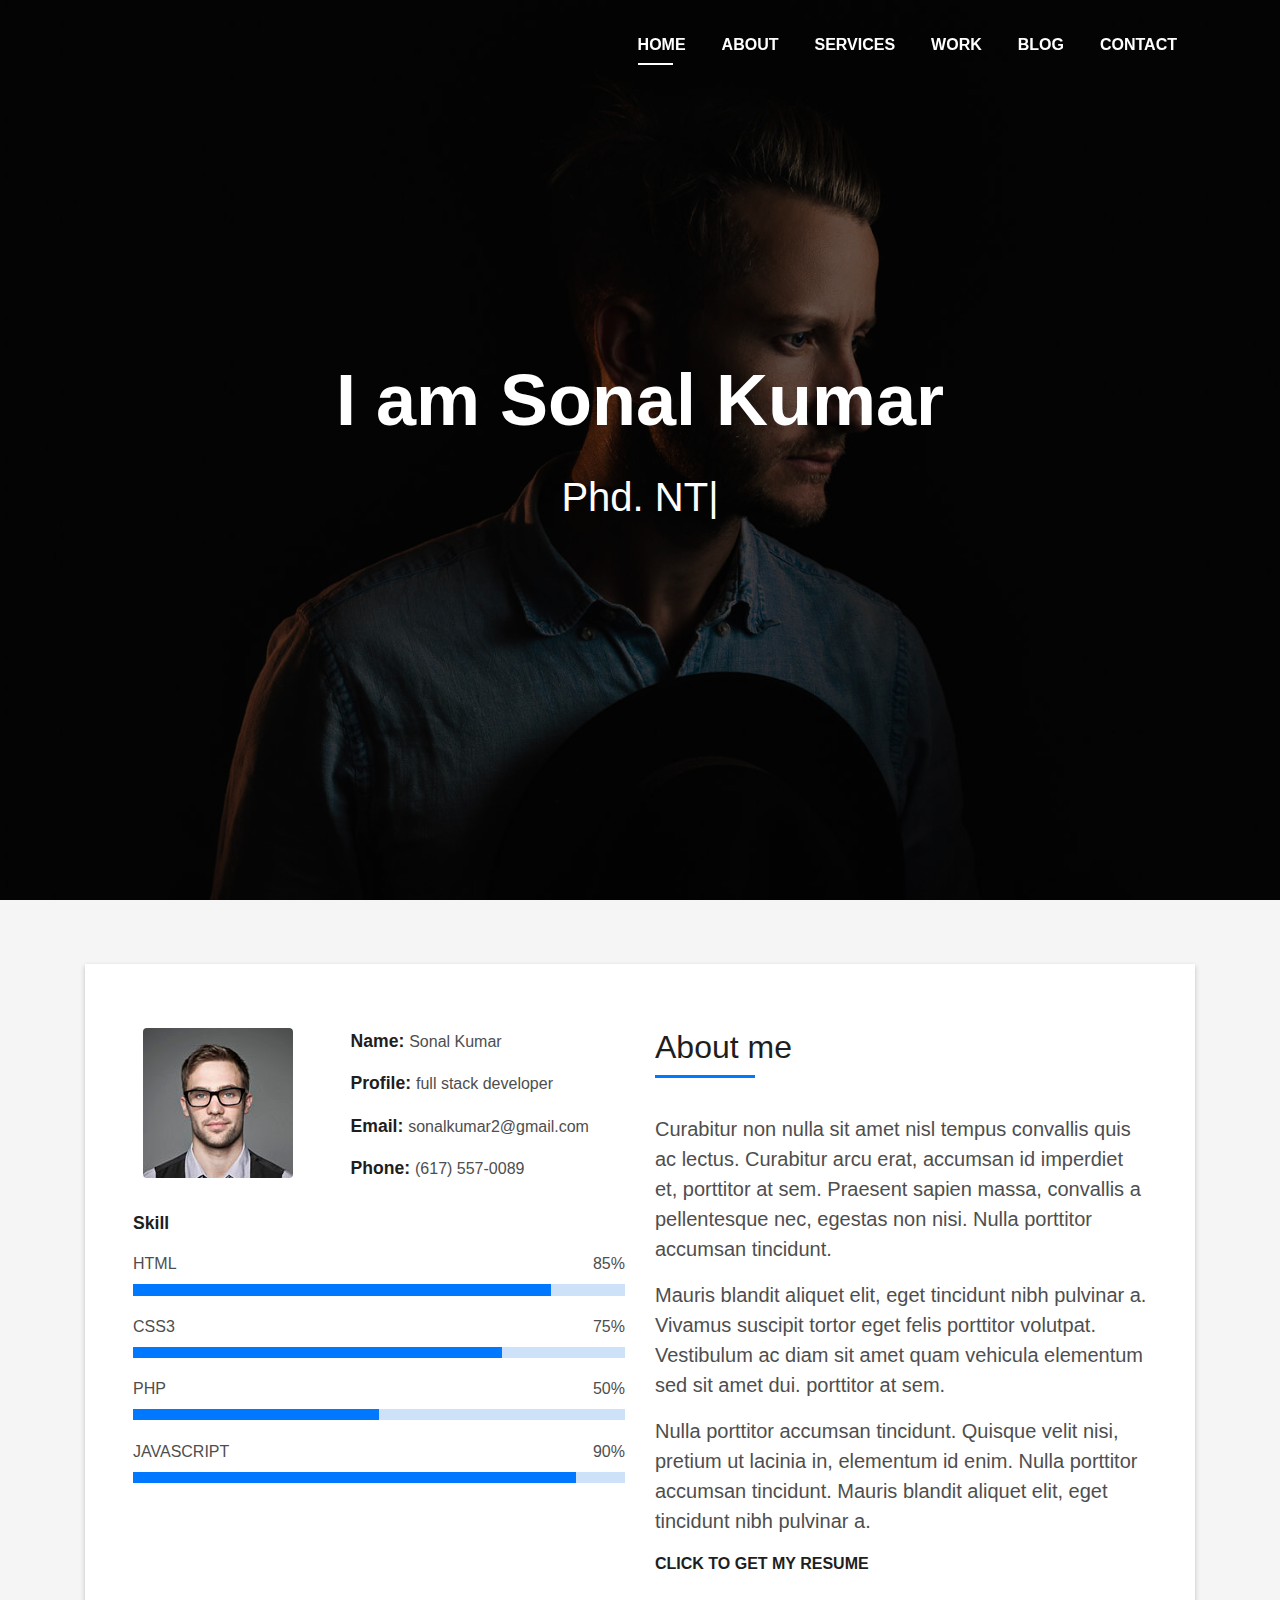
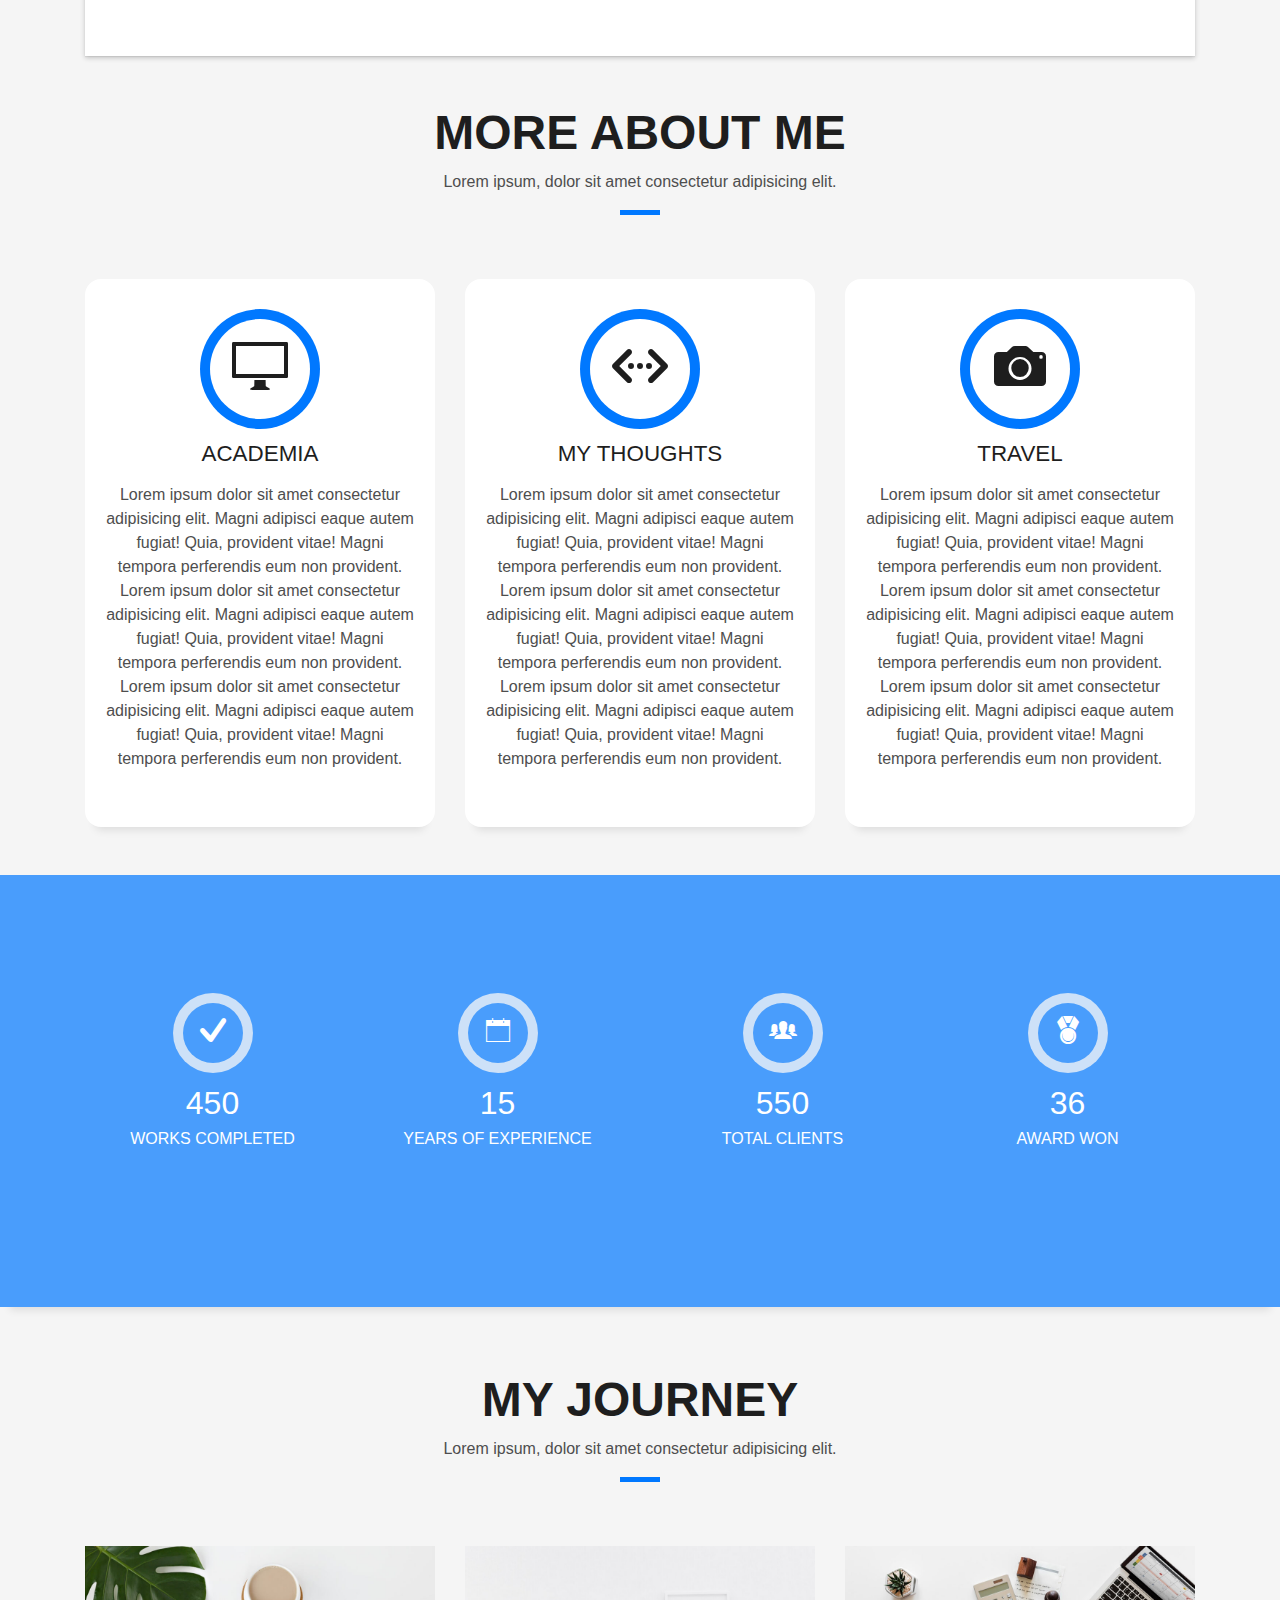
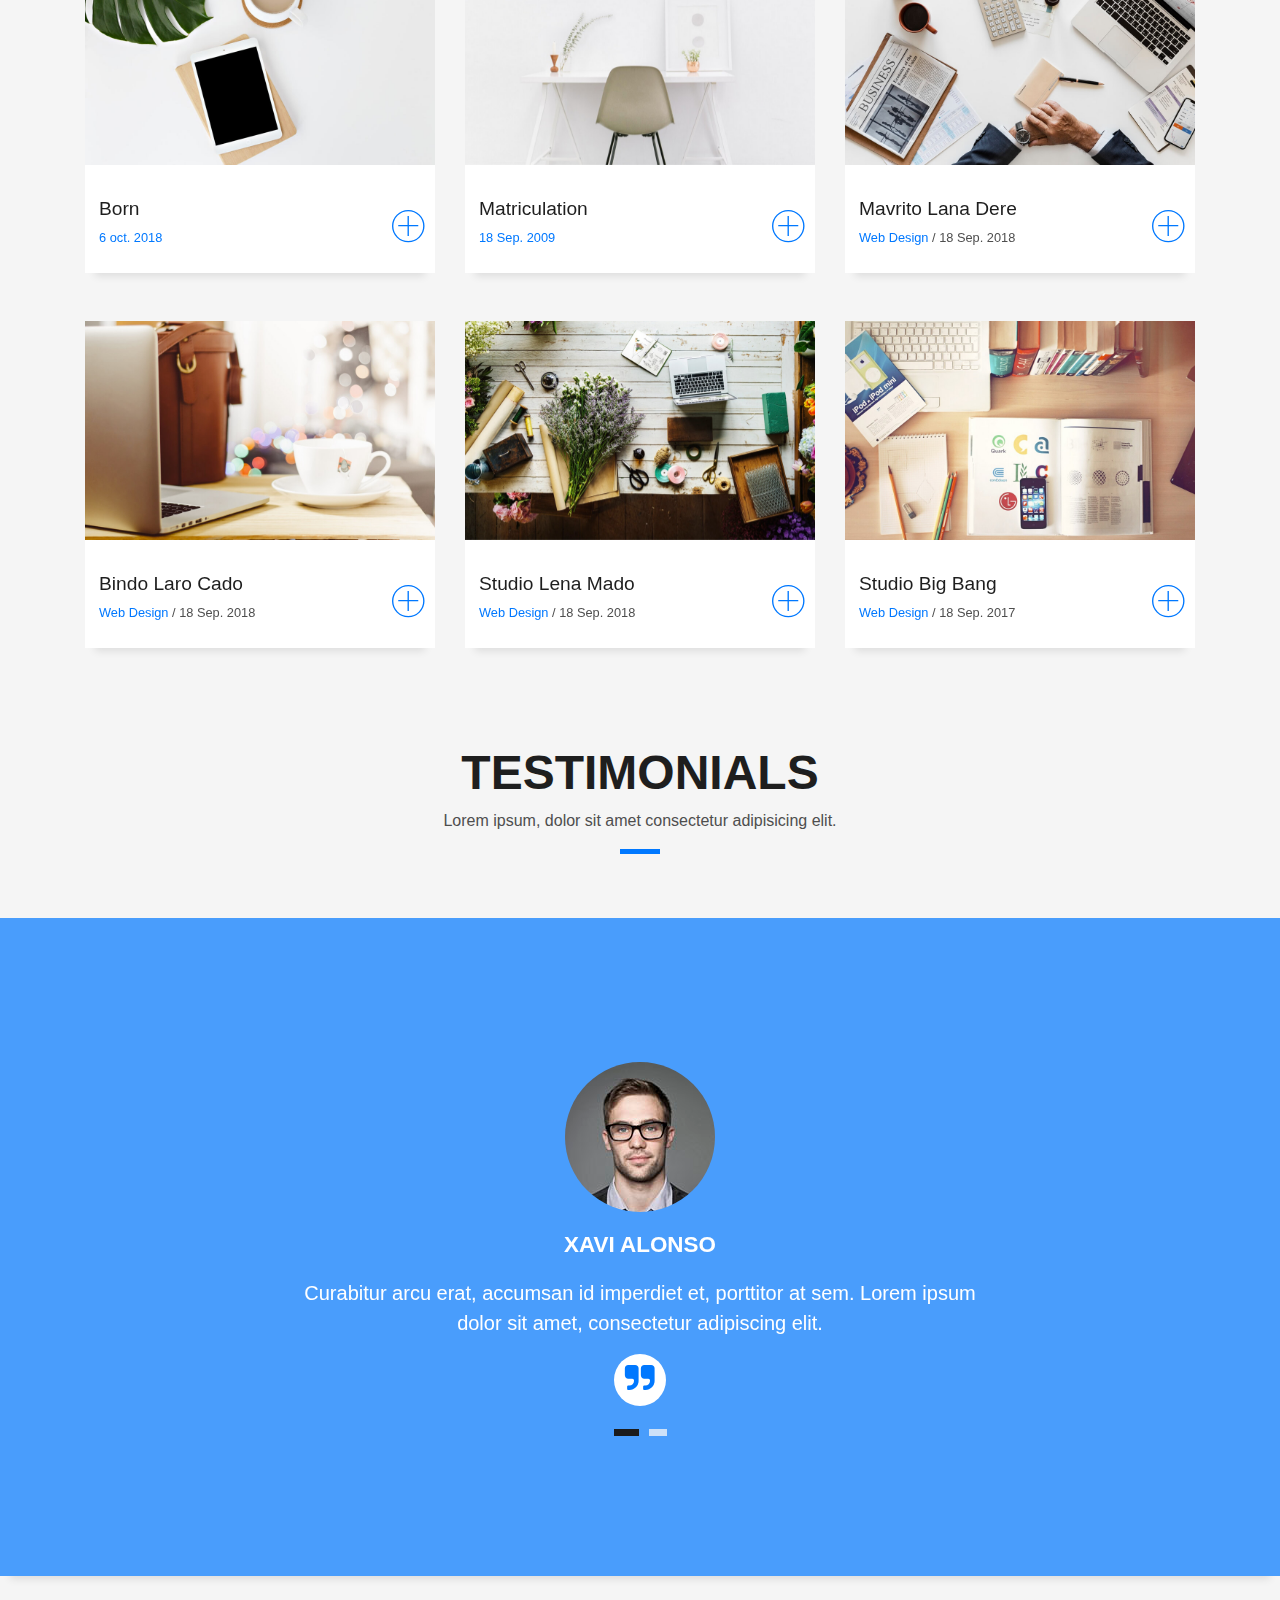
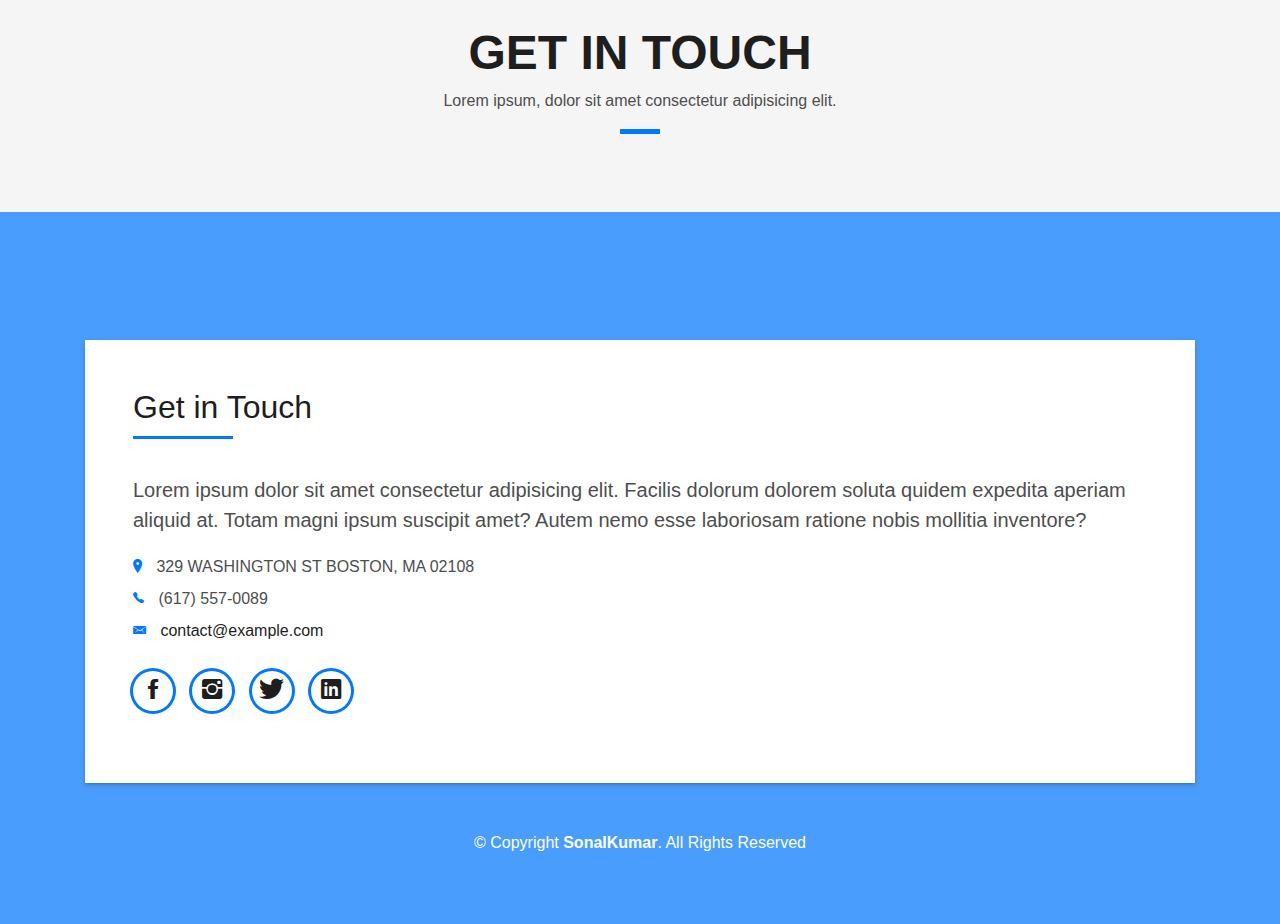
==== commit 7069e01f: "fifthc commit" ====
--- a/index.html
+++ b/index.html
@@ -71,7 +71,7 @@
   <!--/ Nav End /-->
 
   <!--/ Intro Skew Star /-->
-  <div id="home" class="intro route bg-image" style="background-image: url(img/banner1.jpg)">
+  <div id="home" class="intro route bg-image" style="background-image: url(img/intro-bg.jpg)">
     <div class="overlay-itro"></div>
     <div class="intro-content display-table">
       <div class="table-cell">
@@ -96,7 +96,7 @@
                 <div class="row">
                   <div class="col-sm-6 col-md-5">
                     <div class="about-img">
-                      <img src="img/pic.jpeg" class="img-fluid rounded b-shadow-a" alt="">
+                      <img src="img/testimonial-2.jpg" class="img-fluid rounded b-shadow-a" alt="">
                     </div>
                   </div>
                   <div class="col-sm-6 col-md-7">
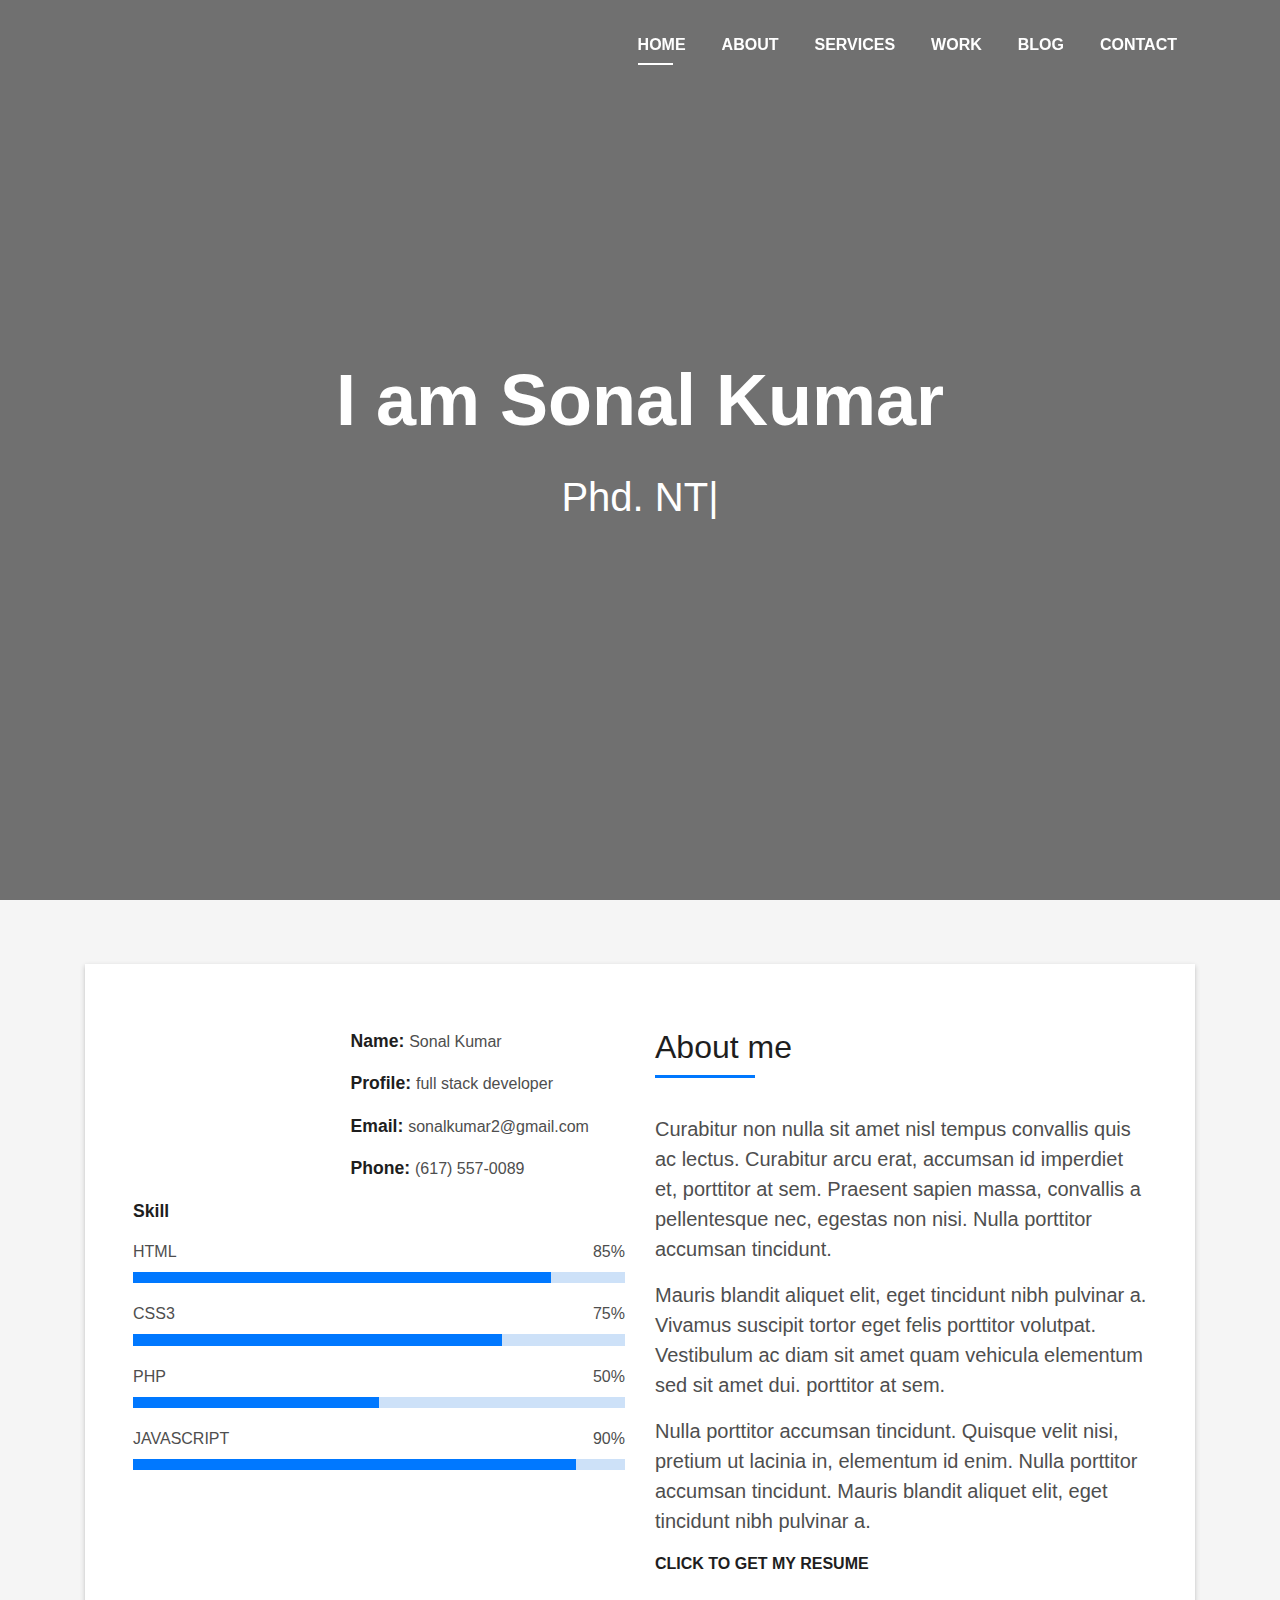
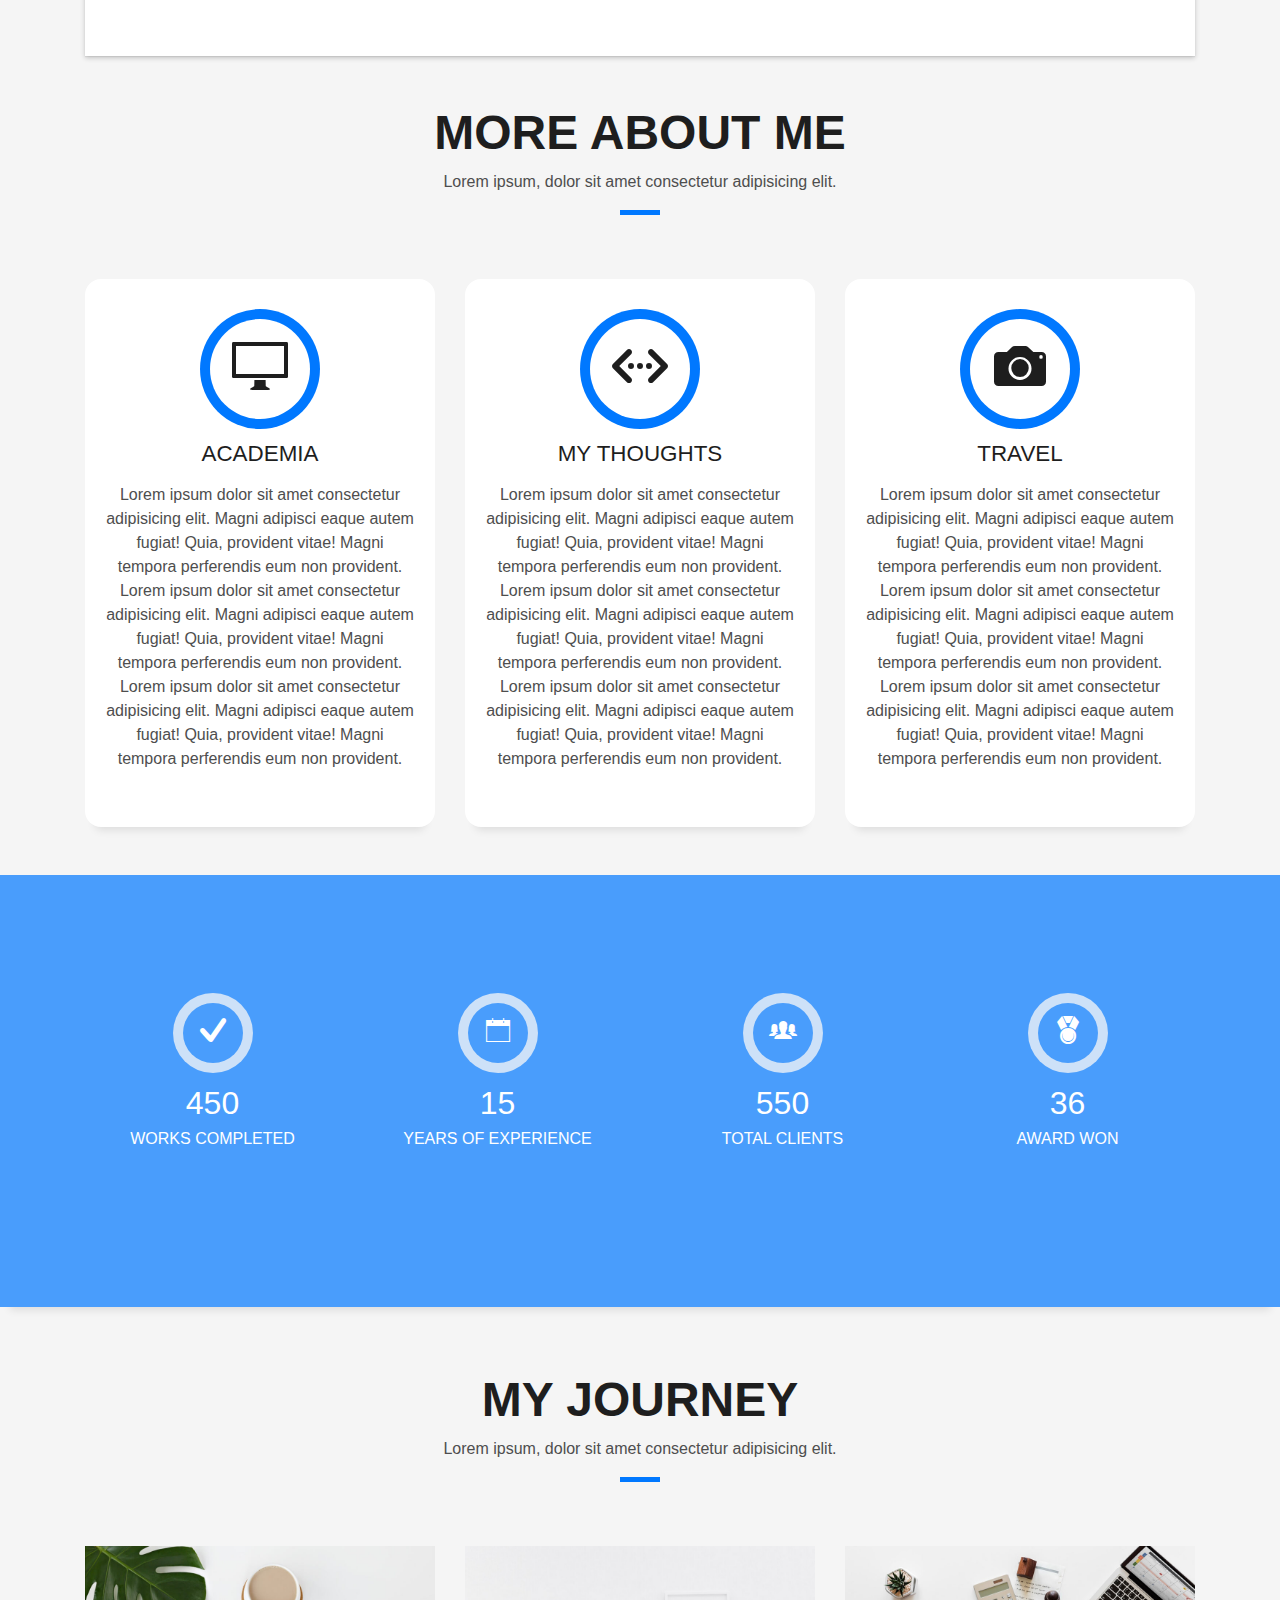
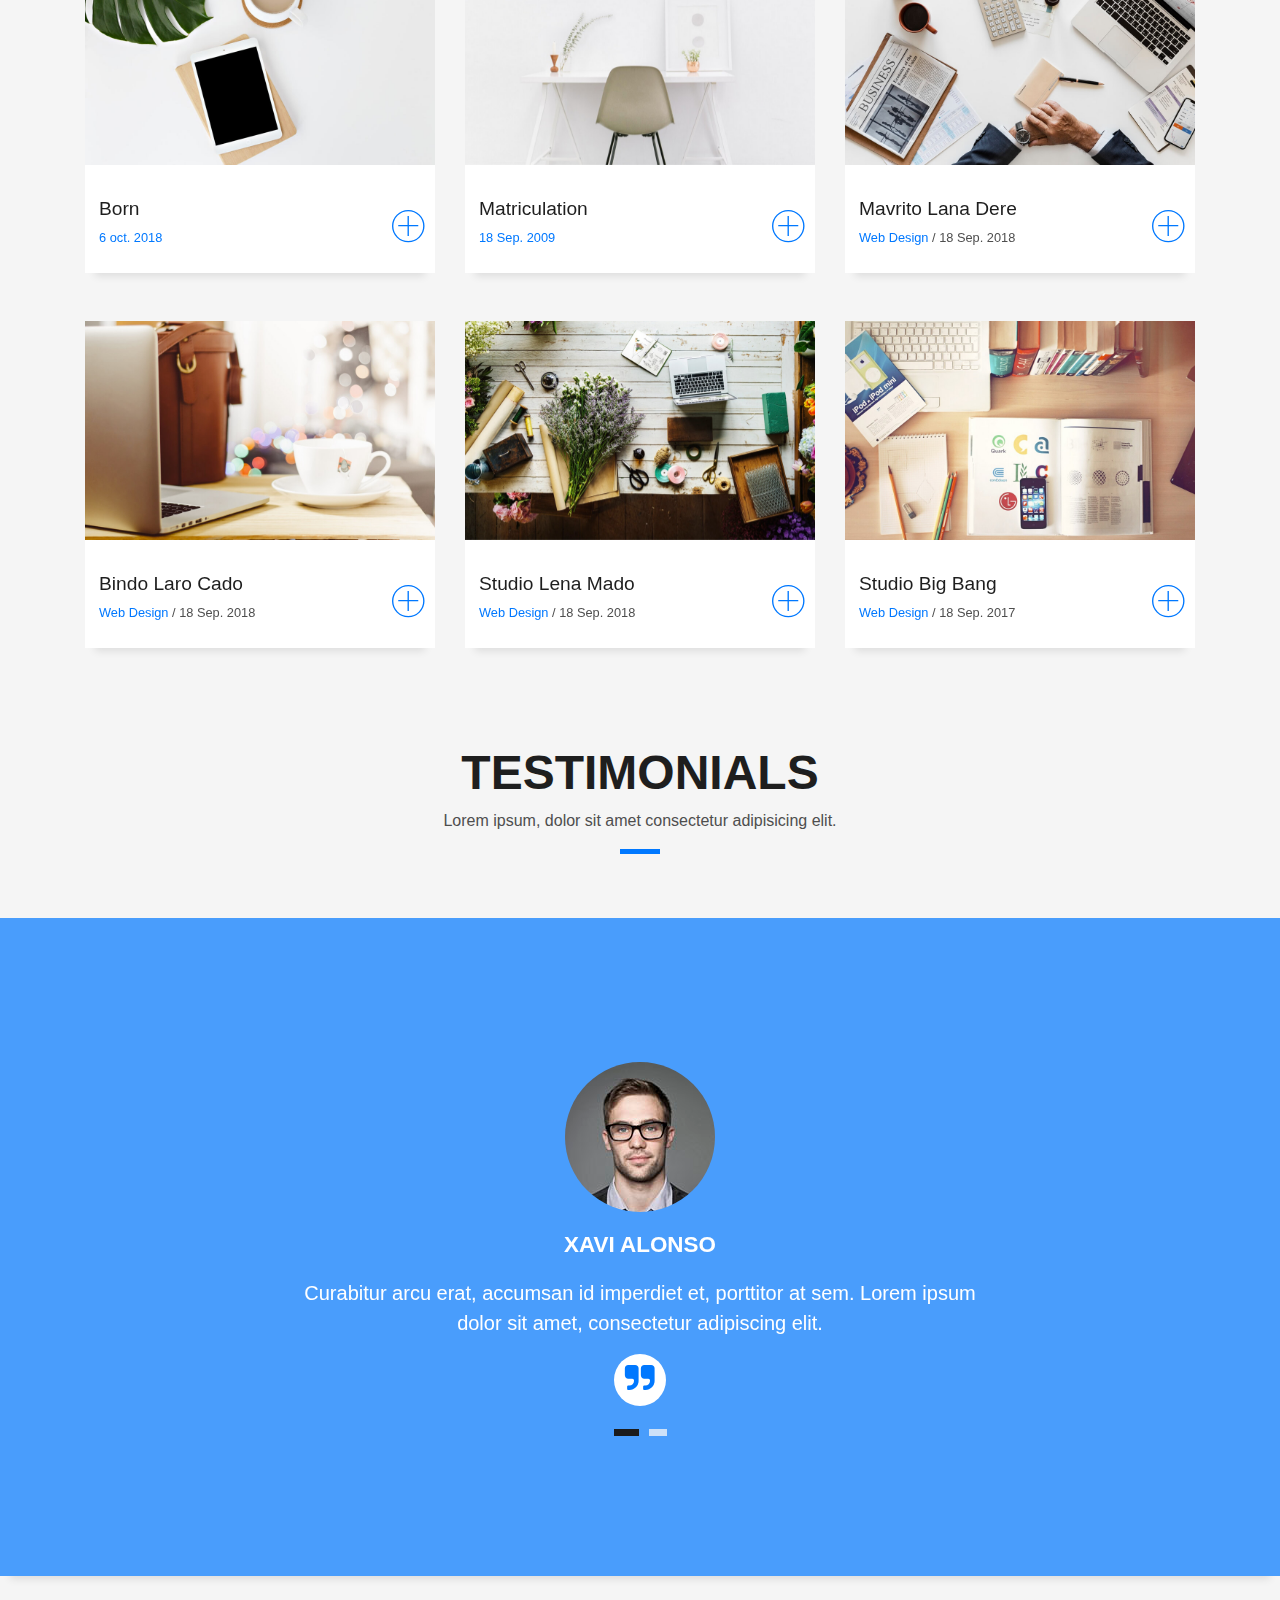
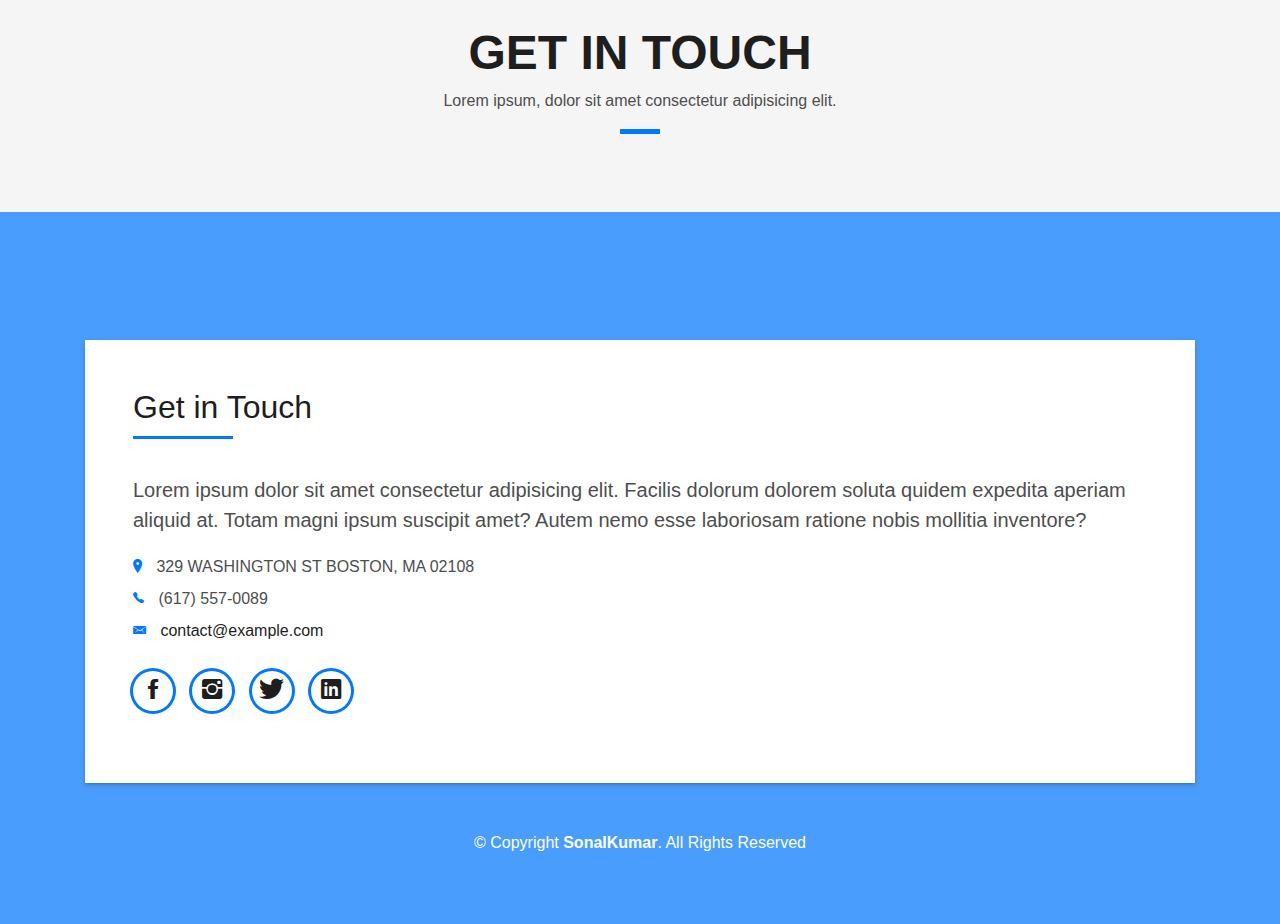
==== commit ee94bf27: "sixth commit" ====
--- a/index.html
+++ b/index.html
@@ -71,7 +71,7 @@
   <!--/ Nav End /-->
 
   <!--/ Intro Skew Star /-->
-  <div id="home" class="intro route bg-image" style="background-image: url(img/intro-bg.jpg)">
+  <div id="home" class="intro route bg-image" style="background-image: url(img/pic.jpeg)">
     <div class="overlay-itro"></div>
     <div class="intro-content display-table">
       <div class="table-cell">
@@ -96,7 +96,7 @@
                 <div class="row">
                   <div class="col-sm-6 col-md-5">
                     <div class="about-img">
-                      <img src="img/testimonial-2.jpg" class="img-fluid rounded b-shadow-a" alt="">
+                      <img src="img/pic.jpeg" class="img-fluid rounded b-shadow-a" alt="">
                     </div>
                   </div>
                   <div class="col-sm-6 col-md-7">
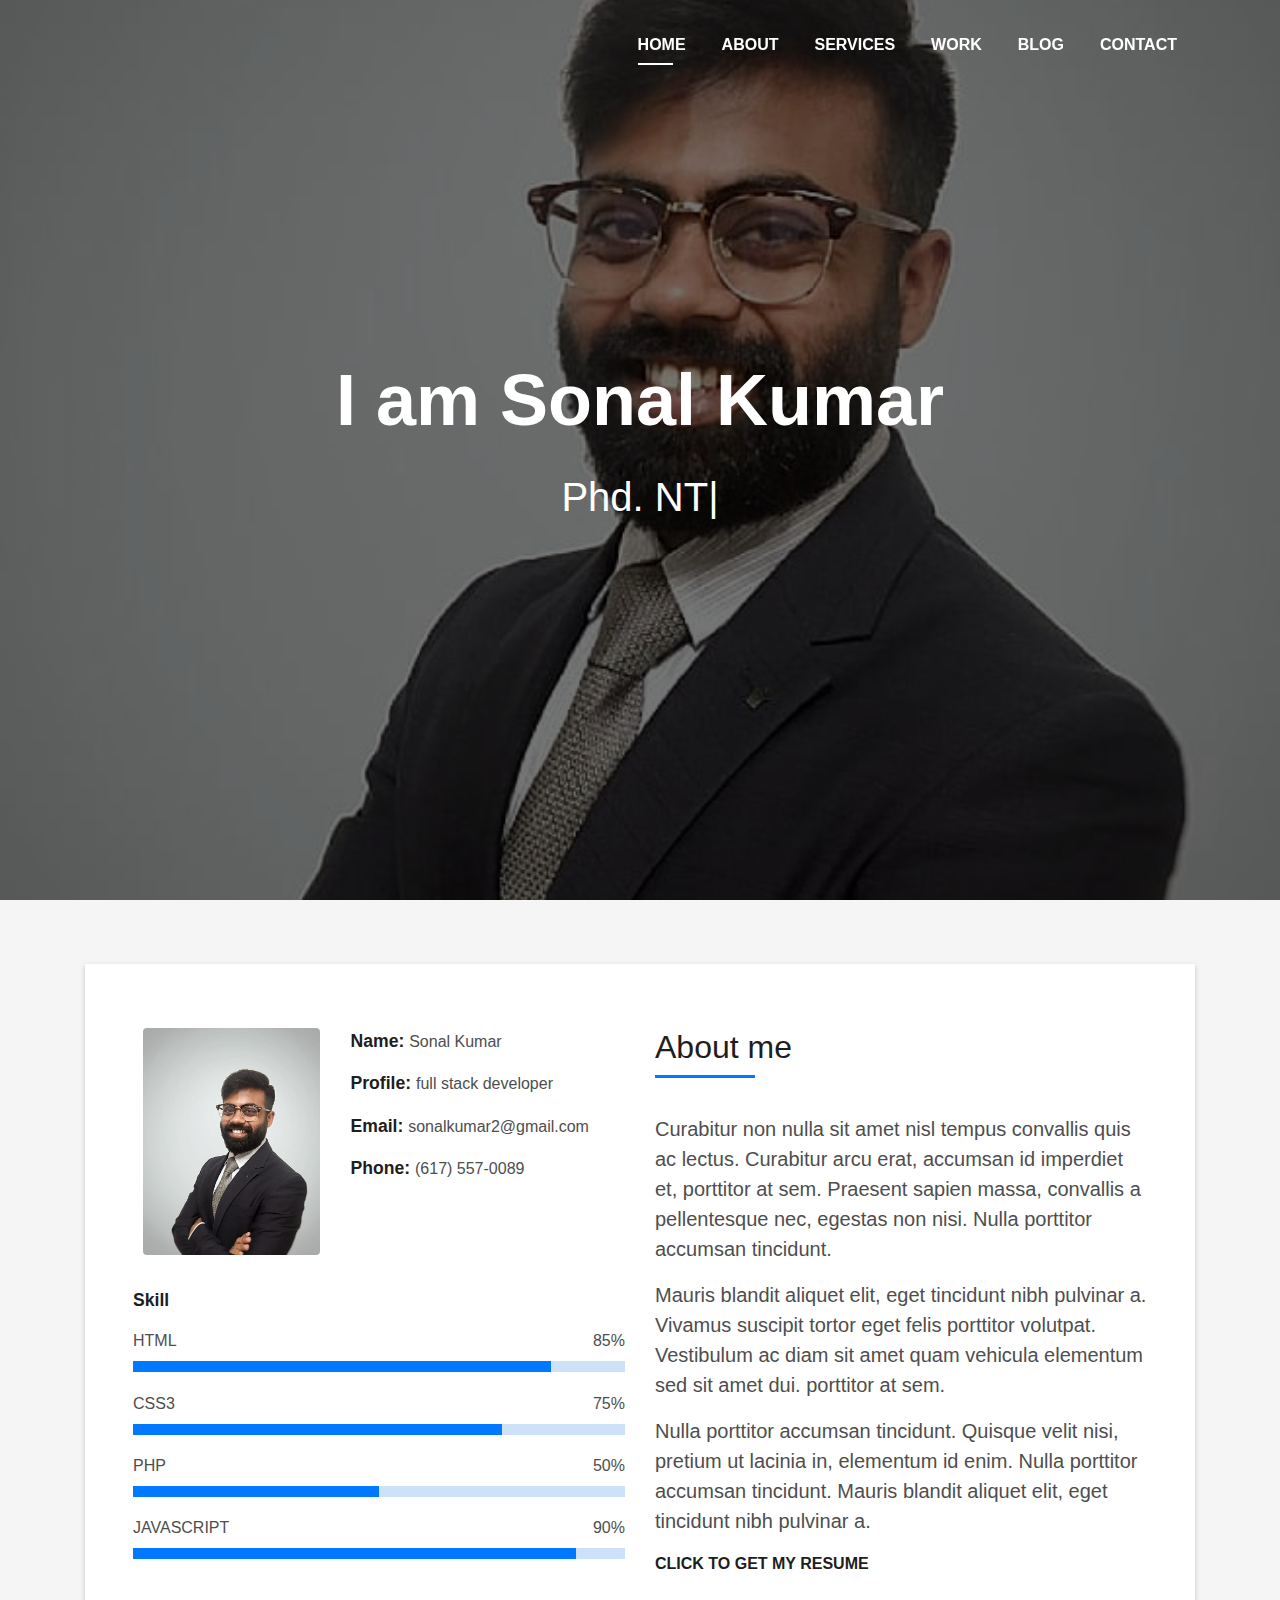
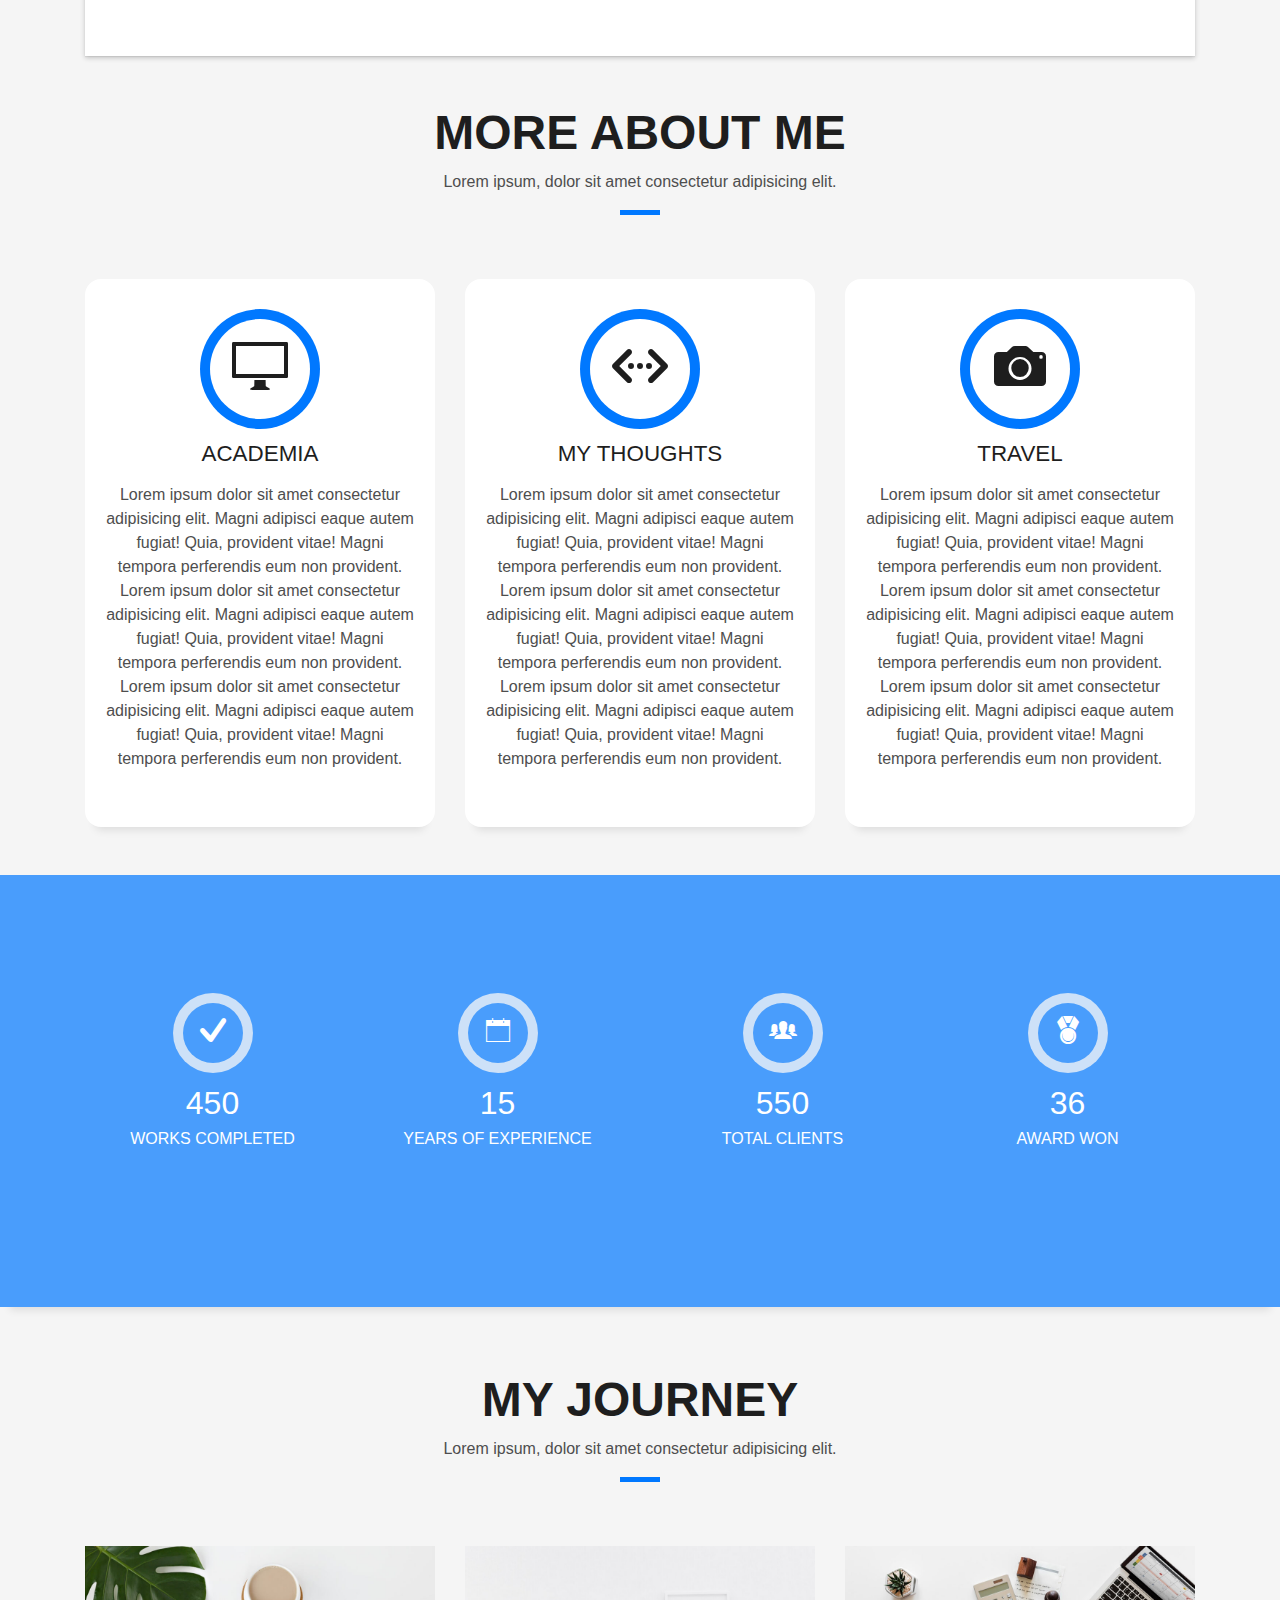
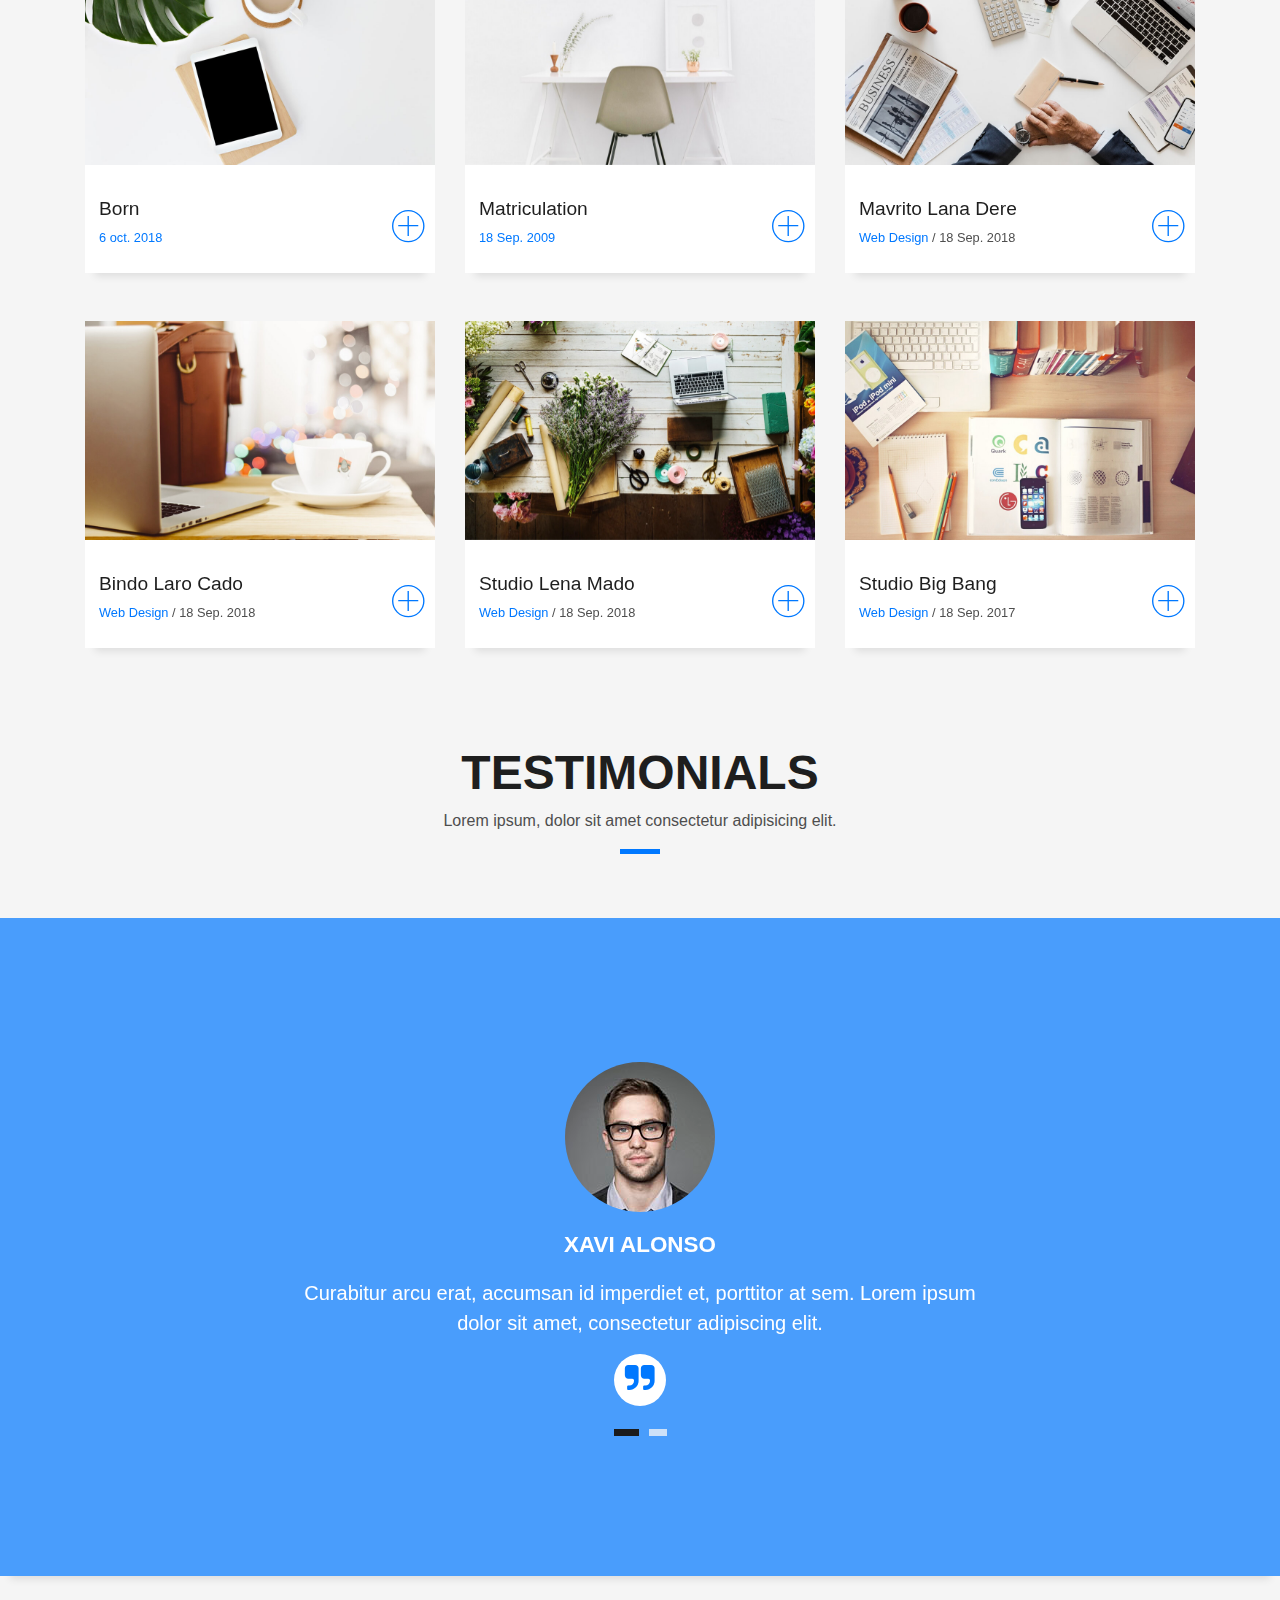
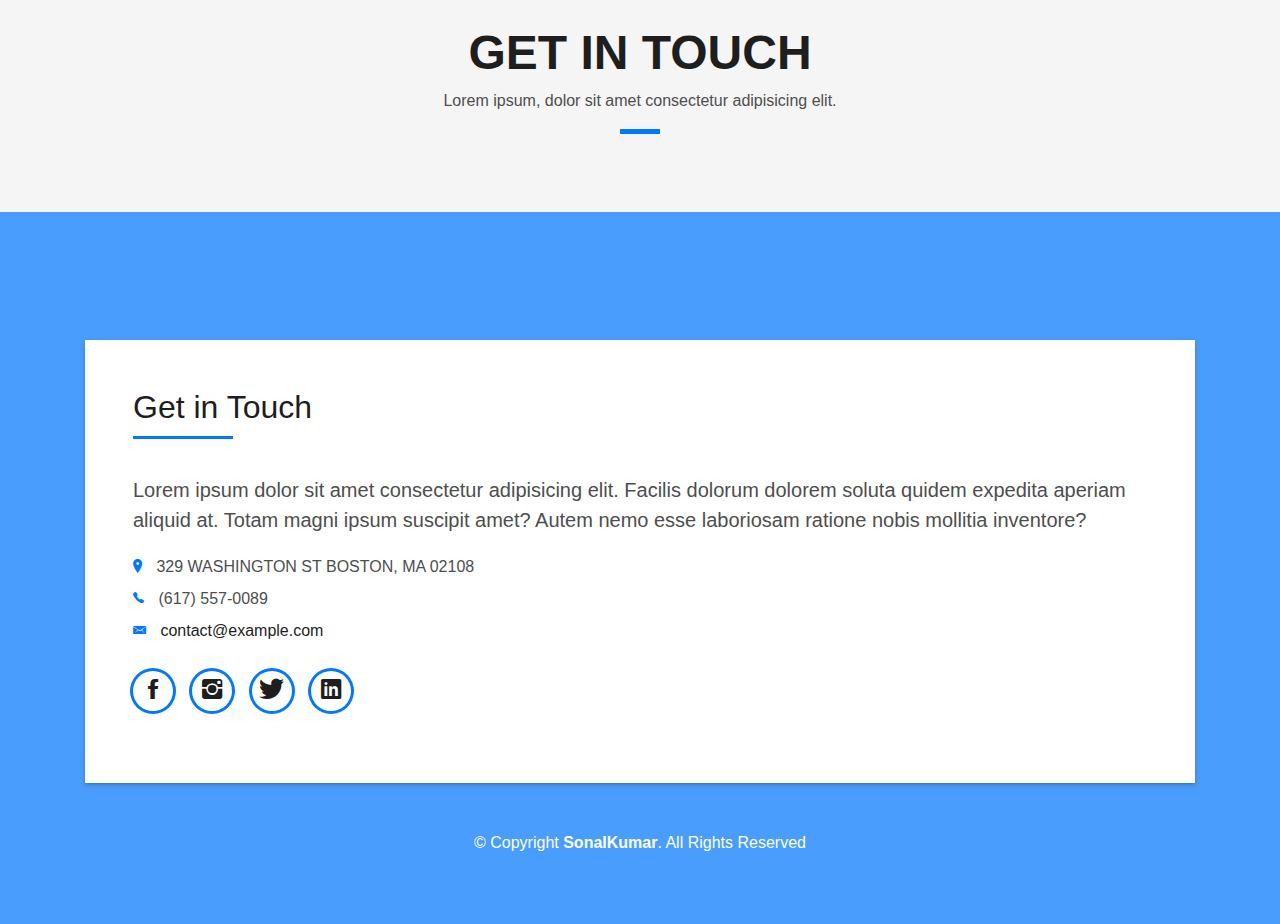
==== commit c5a551b1: "sixthd commit" ====
--- a/index.html
+++ b/index.html
@@ -71,7 +71,7 @@
   <!--/ Nav End /-->
 
   <!--/ Intro Skew Star /-->
-  <div id="home" class="intro route bg-image" style="background-image: url(img/pic.jpeg)">
+  <div id="home" class="intro route bg-image" style="background-image: url(img/Pic.jpg)">
     <div class="overlay-itro"></div>
     <div class="intro-content display-table">
       <div class="table-cell">
@@ -96,7 +96,7 @@
                 <div class="row">
                   <div class="col-sm-6 col-md-5">
                     <div class="about-img">
-                      <img src="img/pic.jpeg" class="img-fluid rounded b-shadow-a" alt="">
+                      <img src="img/Pic.jpg" class="img-fluid rounded b-shadow-a" alt="">
                     </div>
                   </div>
                   <div class="col-sm-6 col-md-7">
@@ -156,7 +156,7 @@
                     tincidunt. Mauris blandit aliquet elit, eget tincidunt nibh pulvinar a.
                   </p>
                   <p>
-                    <a href="Resume.pdf" download><b>CLICK TO GET MY RESUME</b></a>
+                    <a href="img/Resume.pdf" download><b>CLICK TO GET MY RESUME</b></a>
                   </p>
                 </div>
               </div>
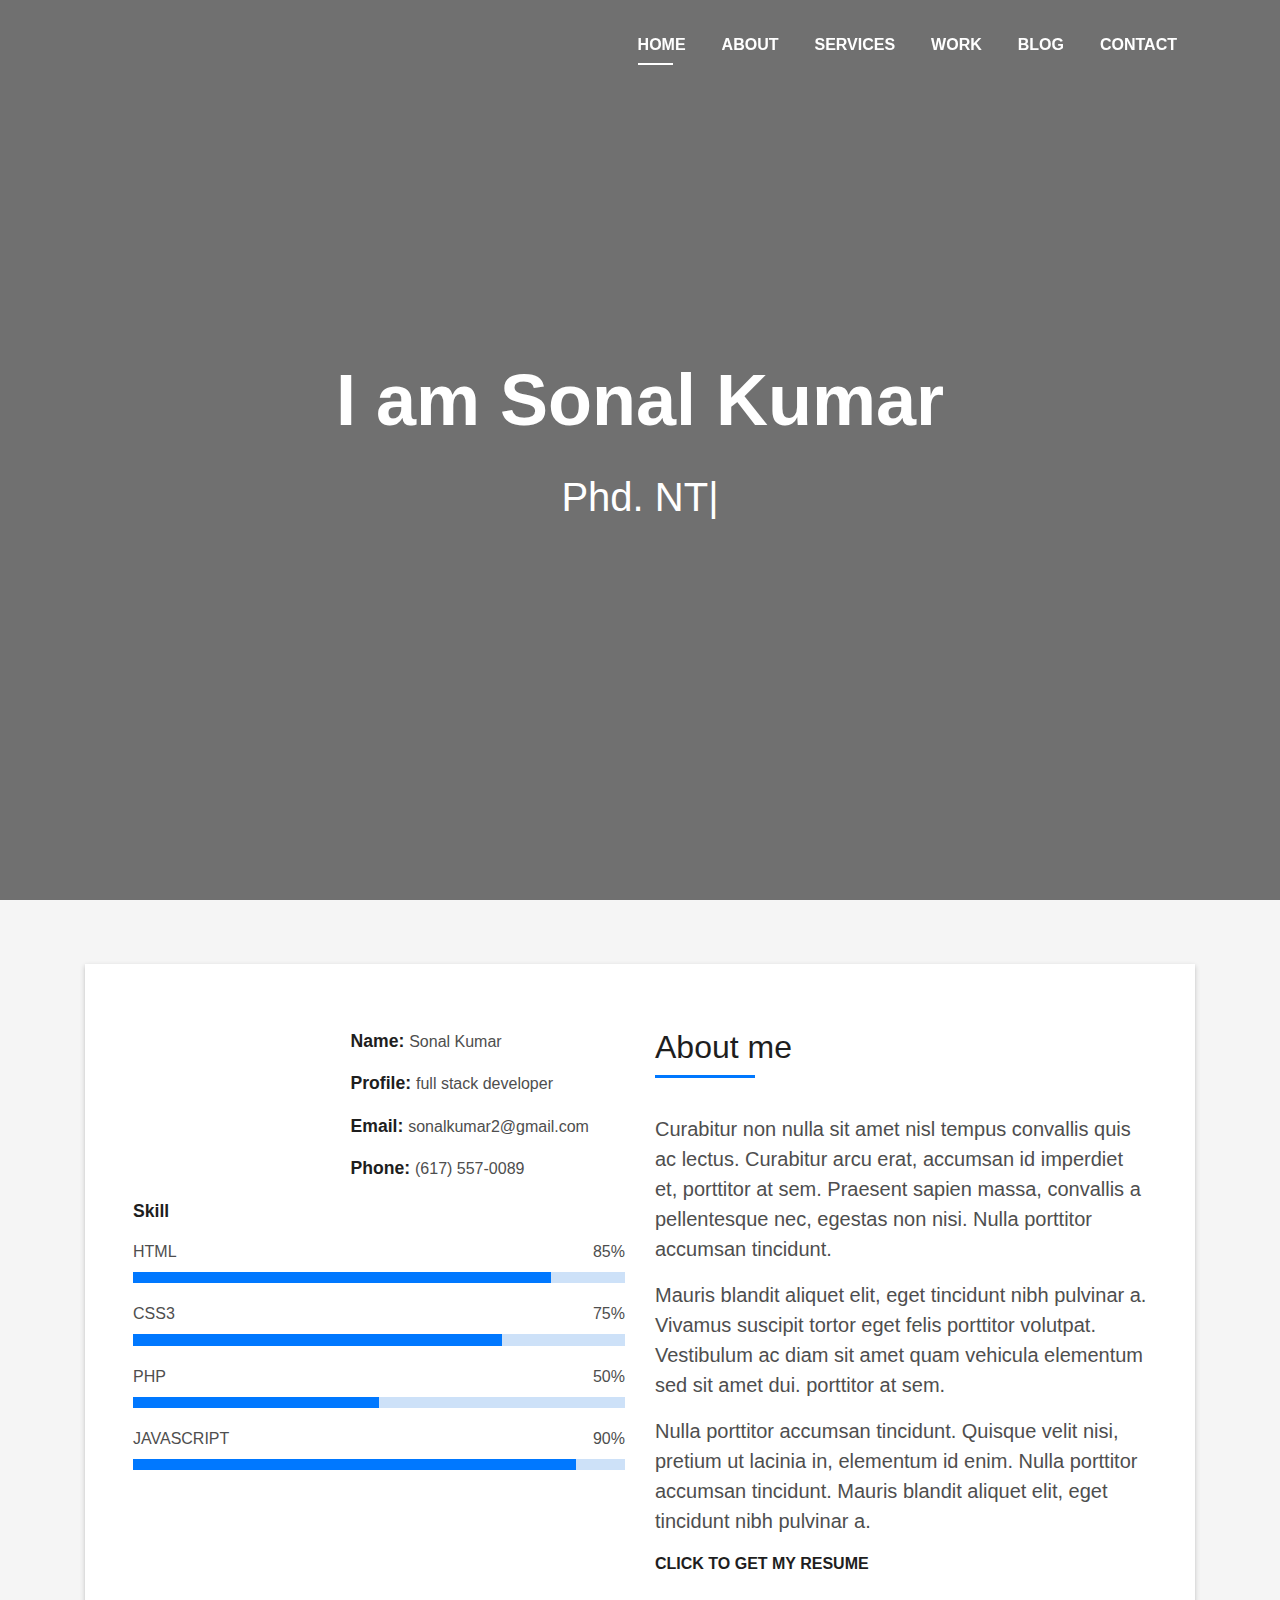
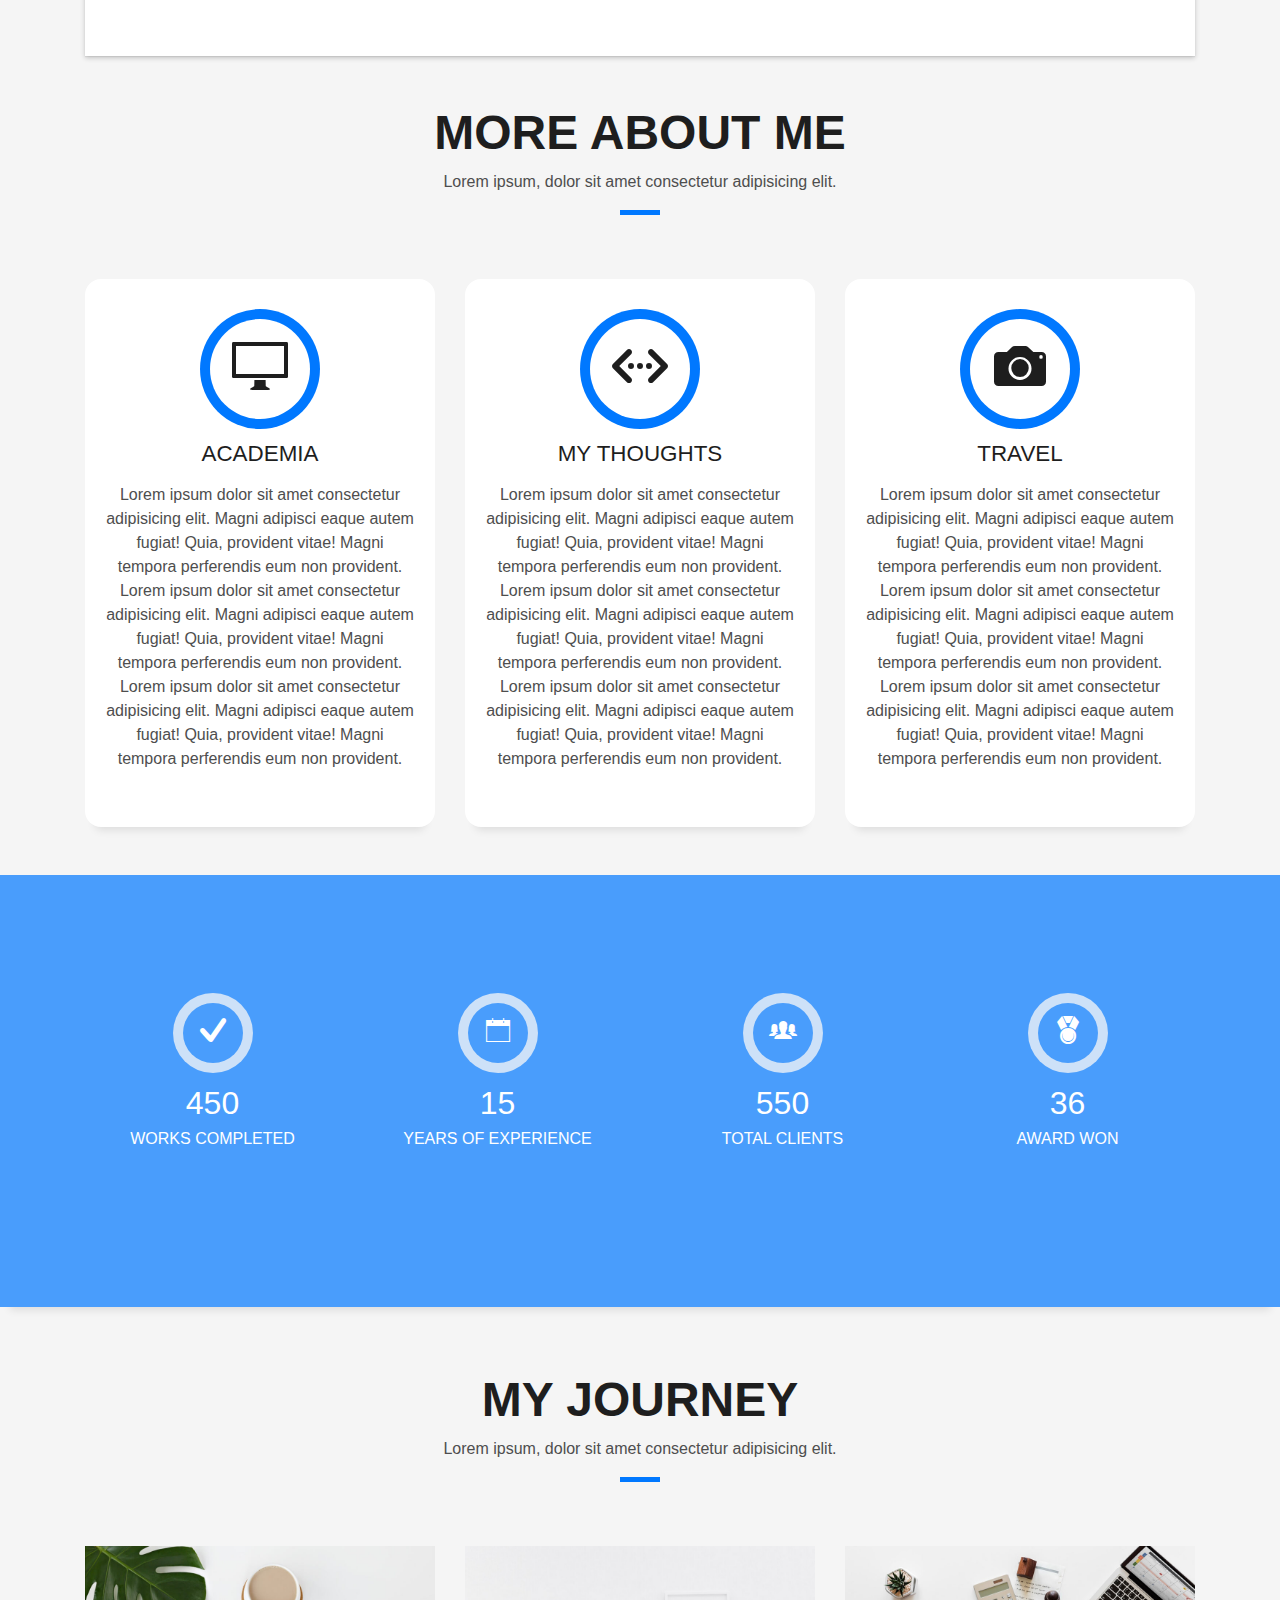
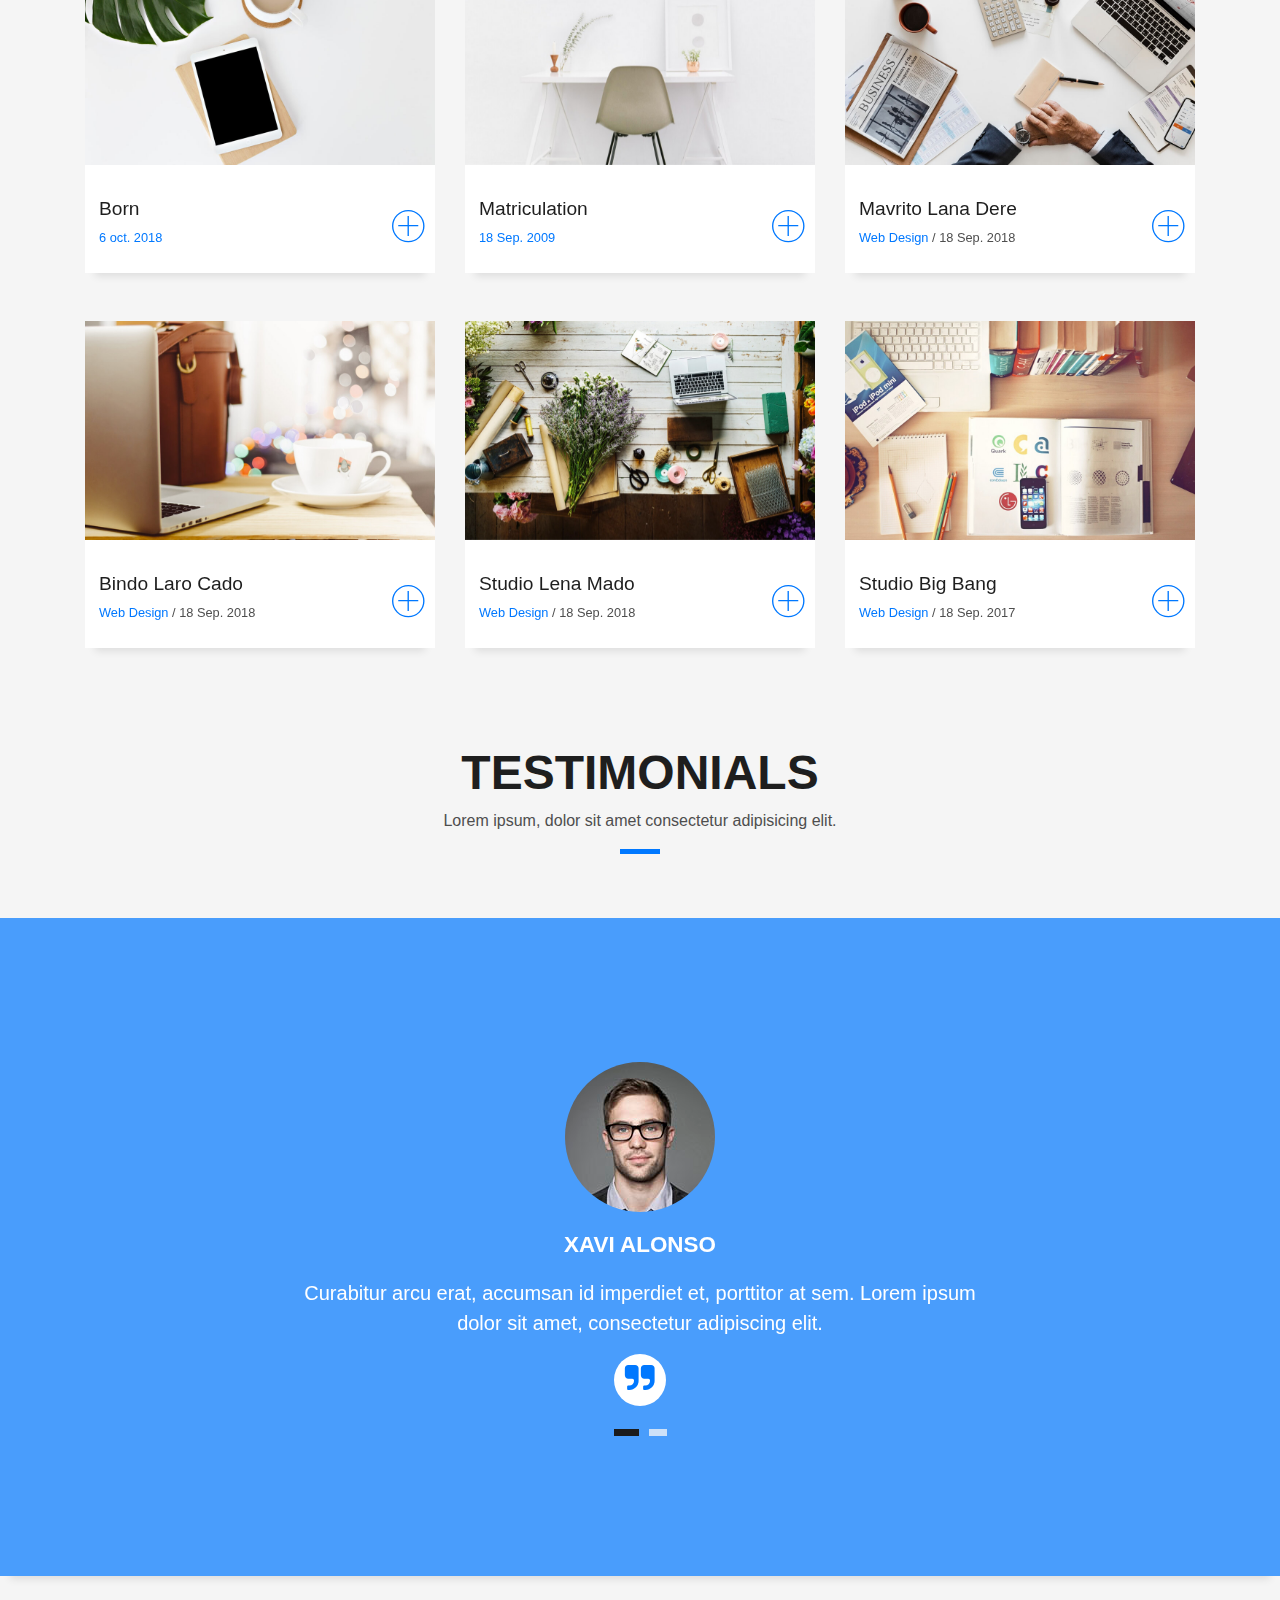
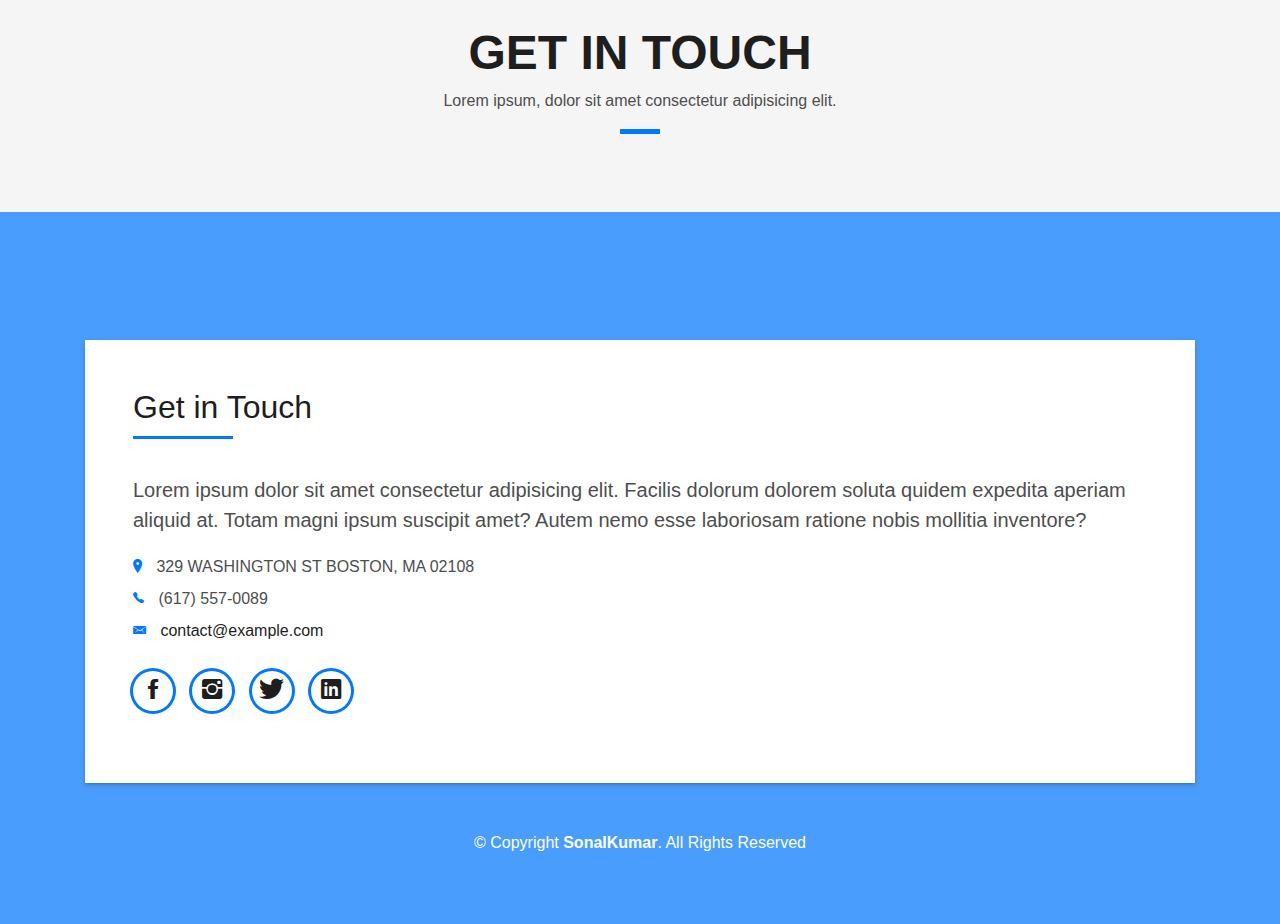
==== commit 2e56974f: "sixthe commit" ====
--- a/index.html
+++ b/index.html
@@ -71,7 +71,7 @@
   <!--/ Nav End /-->
 
   <!--/ Intro Skew Star /-->
-  <div id="home" class="intro route bg-image" style="background-image: url(img/Pic.jpg)">
+  <div id="home" class="intro route bg-image" style="background-image: url(img/pic.jpg)">
     <div class="overlay-itro"></div>
     <div class="intro-content display-table">
       <div class="table-cell">
@@ -96,7 +96,7 @@
                 <div class="row">
                   <div class="col-sm-6 col-md-5">
                     <div class="about-img">
-                      <img src="img/Pic.jpg" class="img-fluid rounded b-shadow-a" alt="">
+                      <img src="img/pic.jpg" class="img-fluid rounded b-shadow-a" alt="">
                     </div>
                   </div>
                   <div class="col-sm-6 col-md-7">
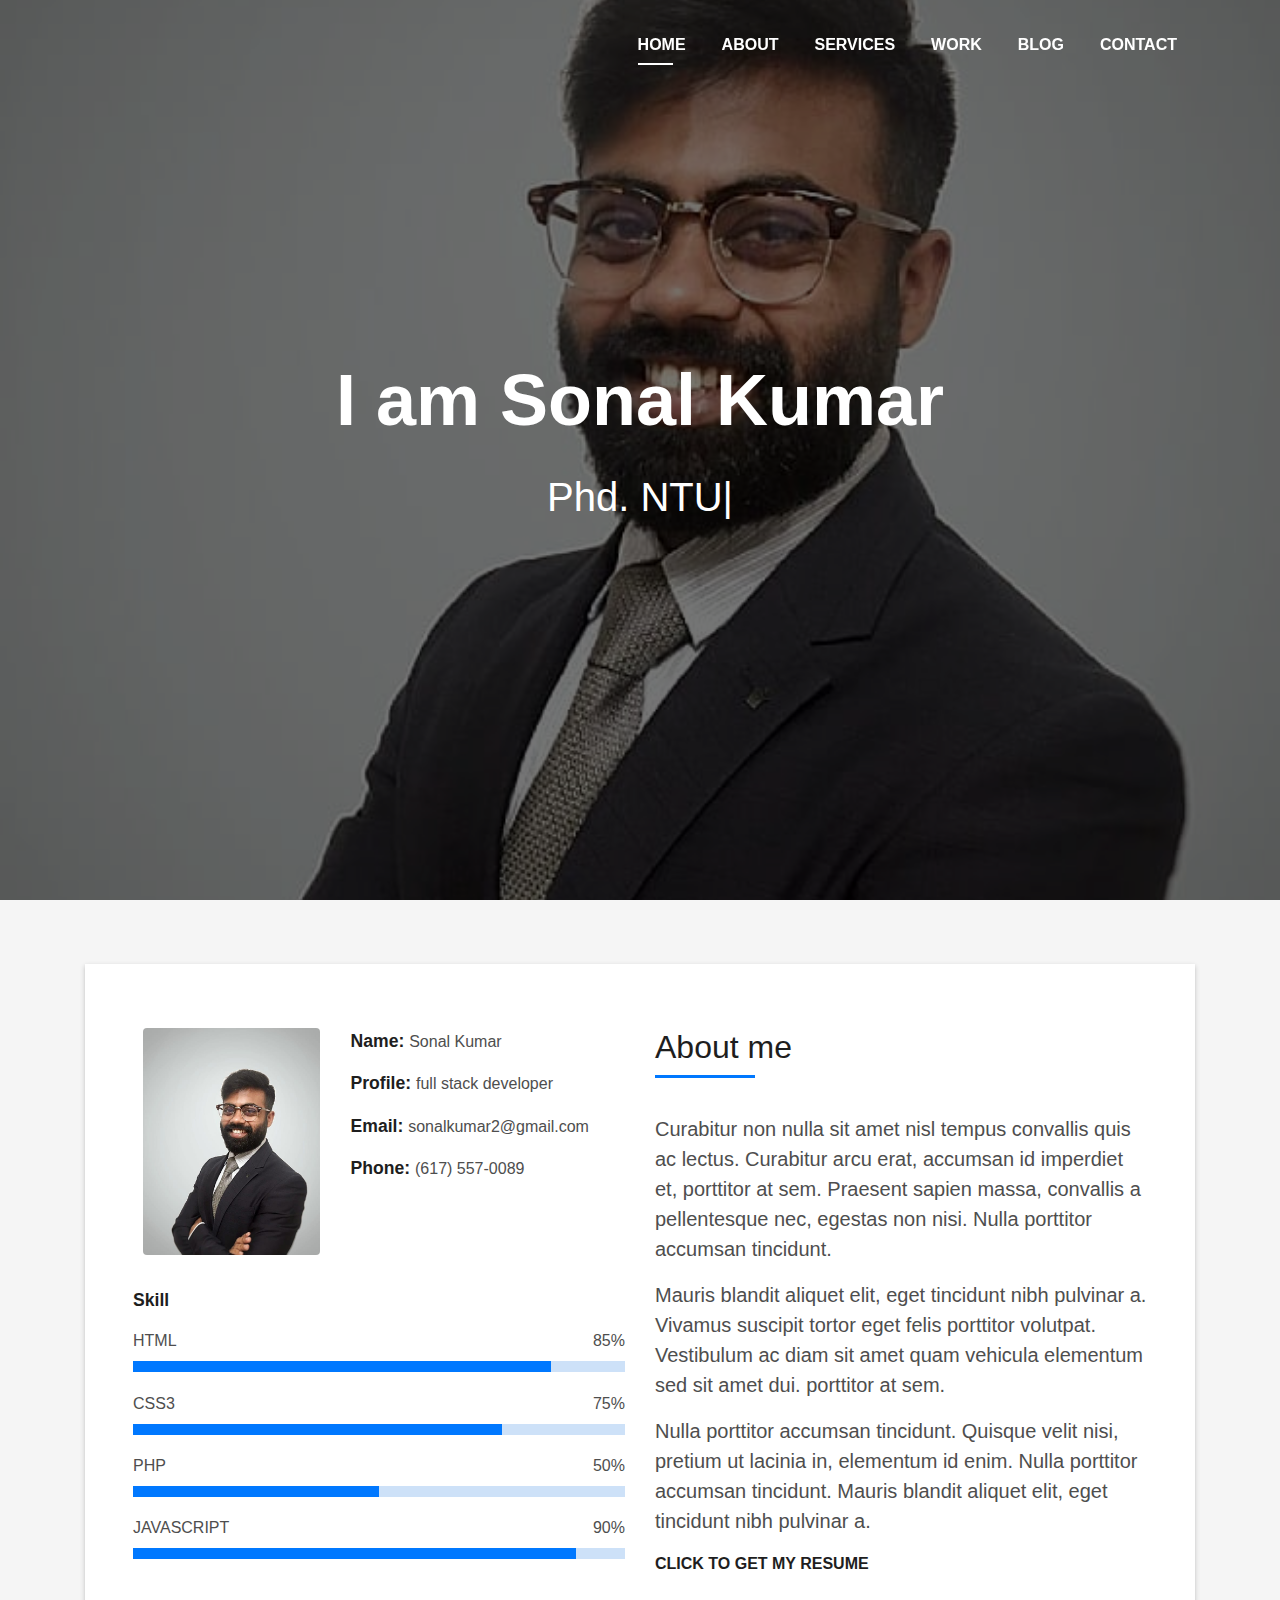
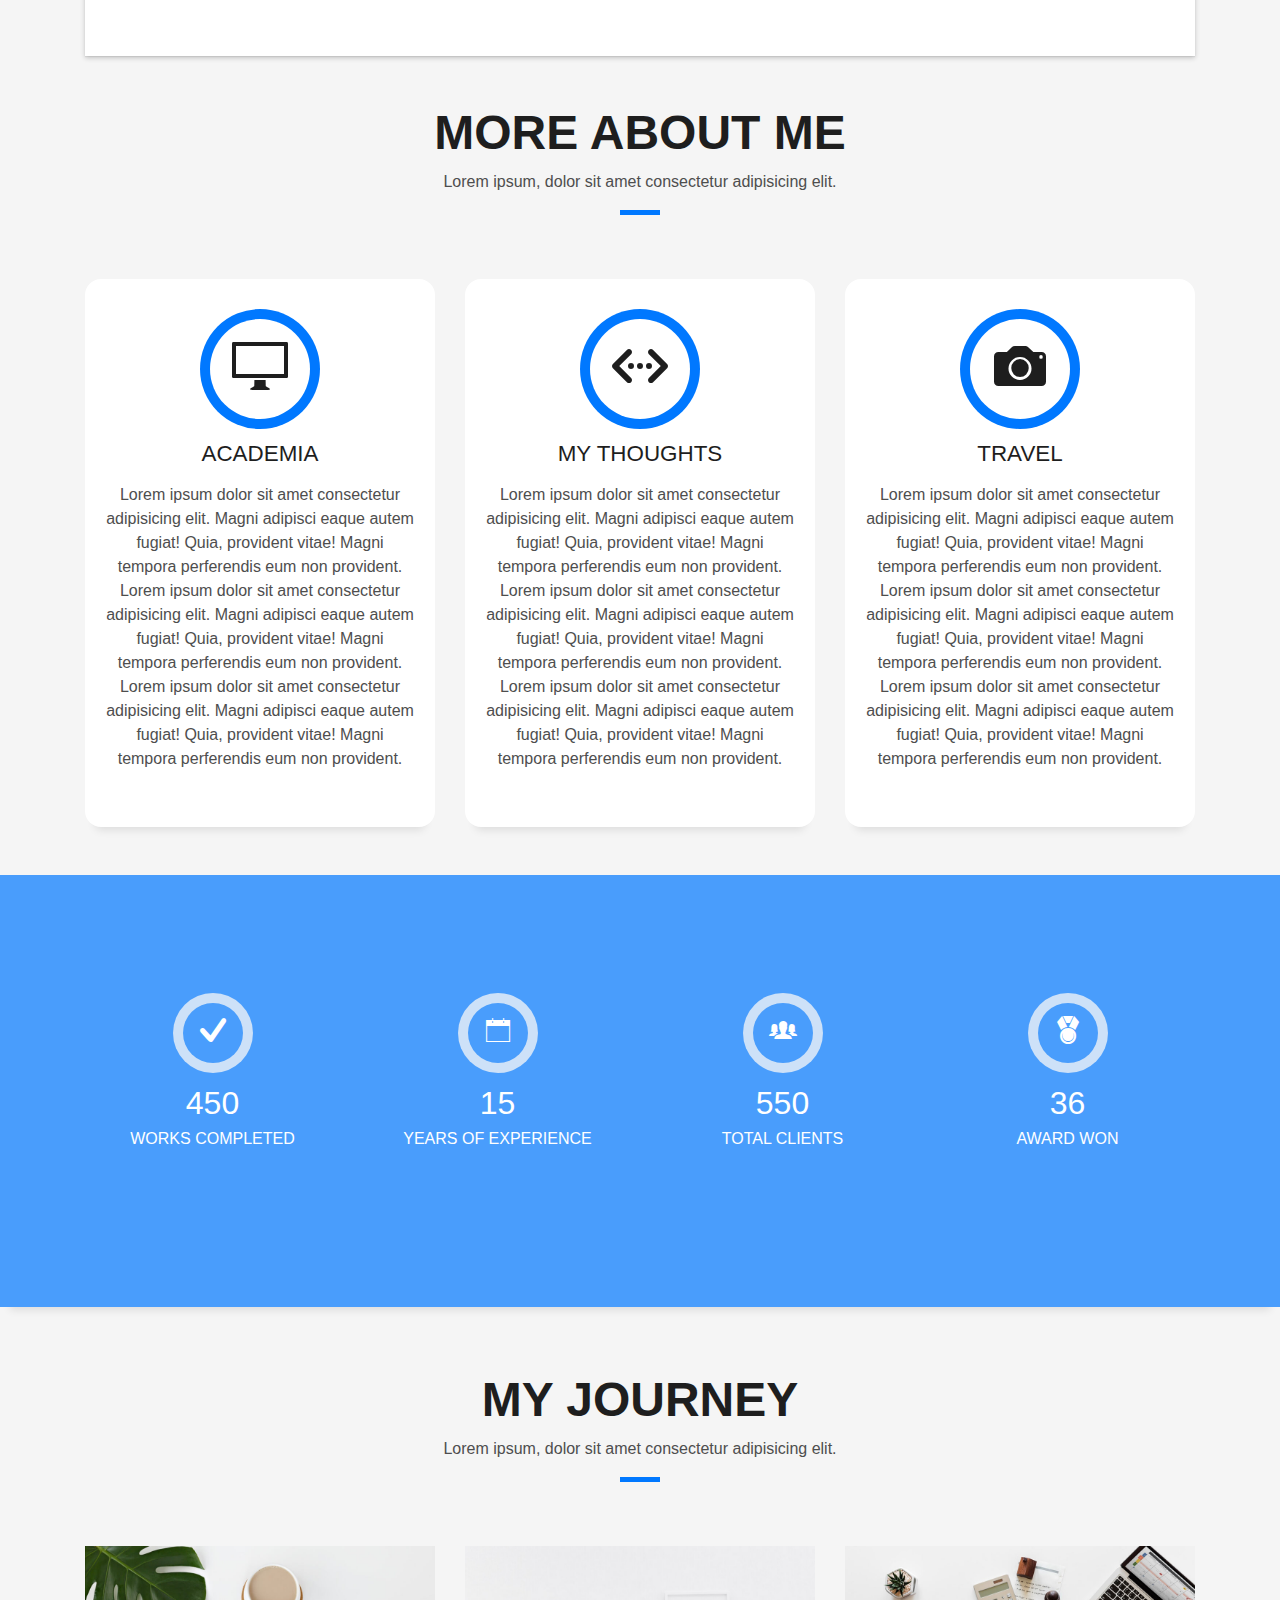
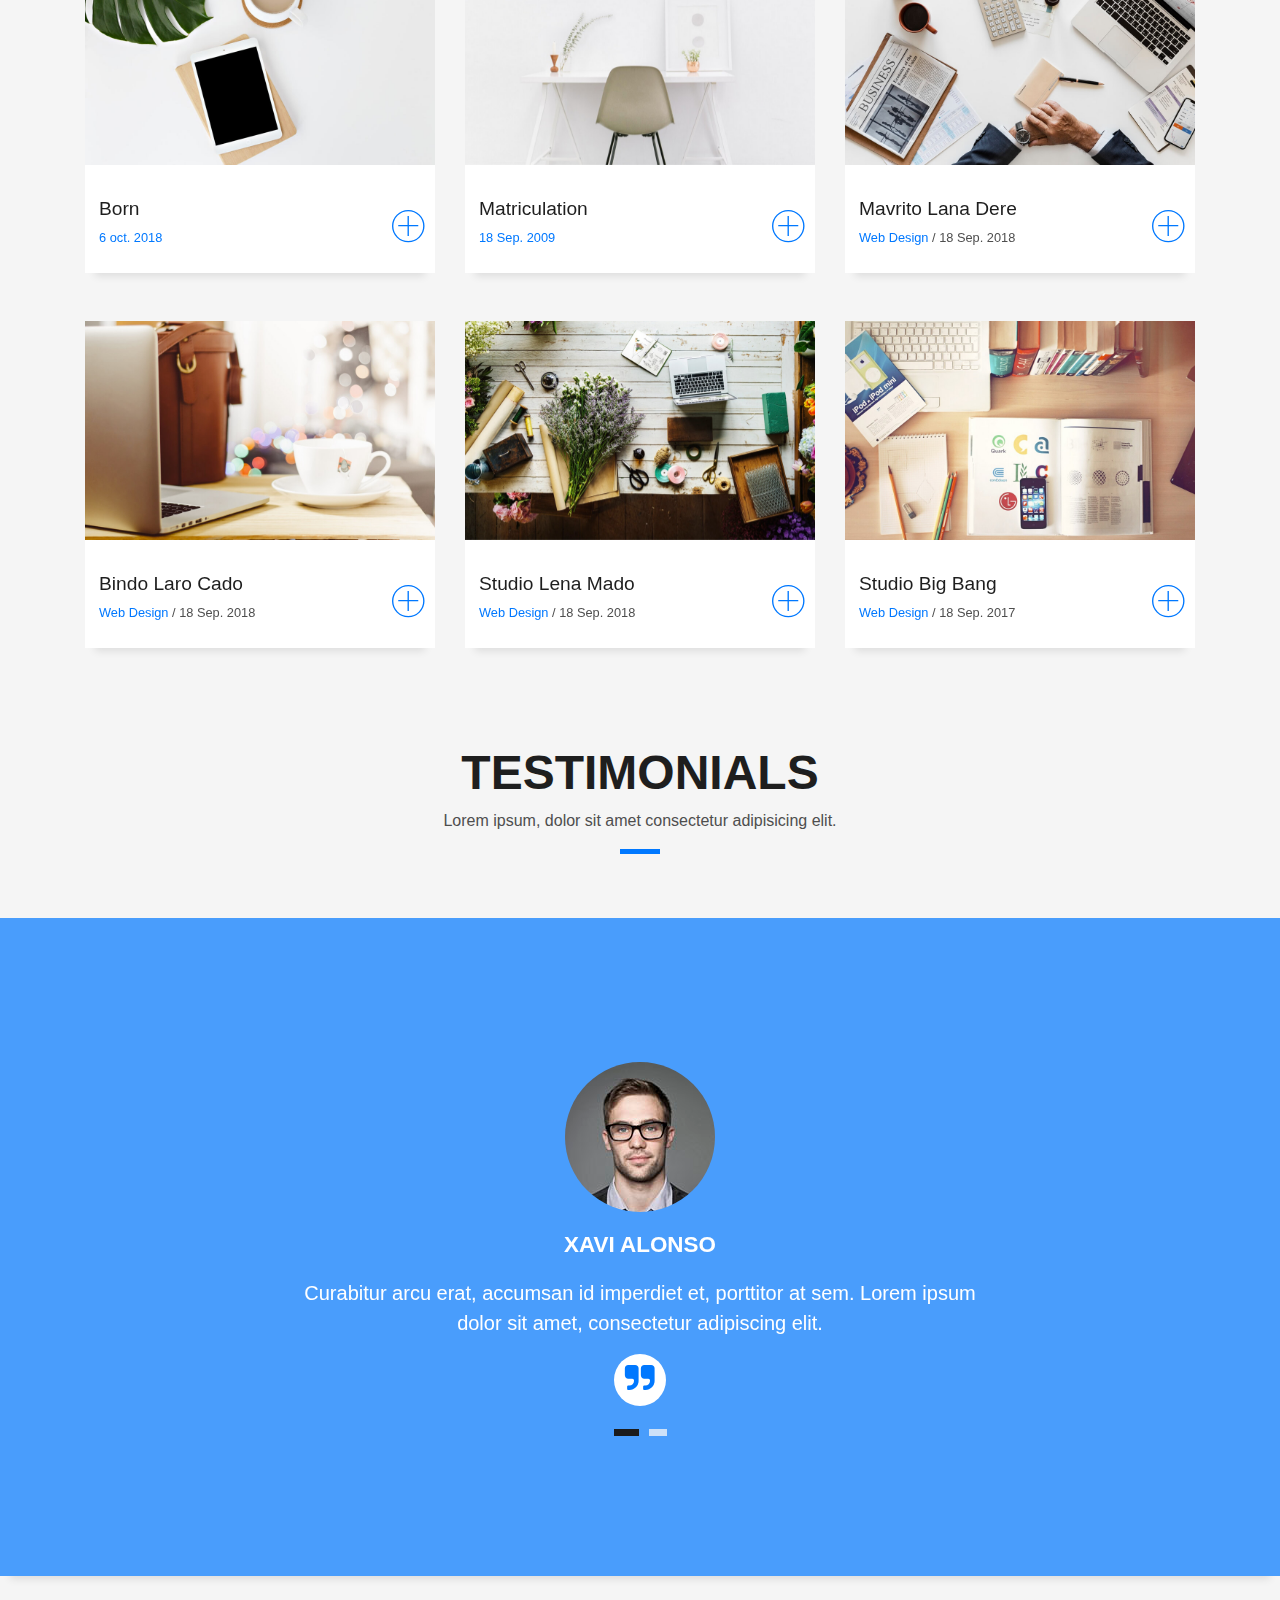
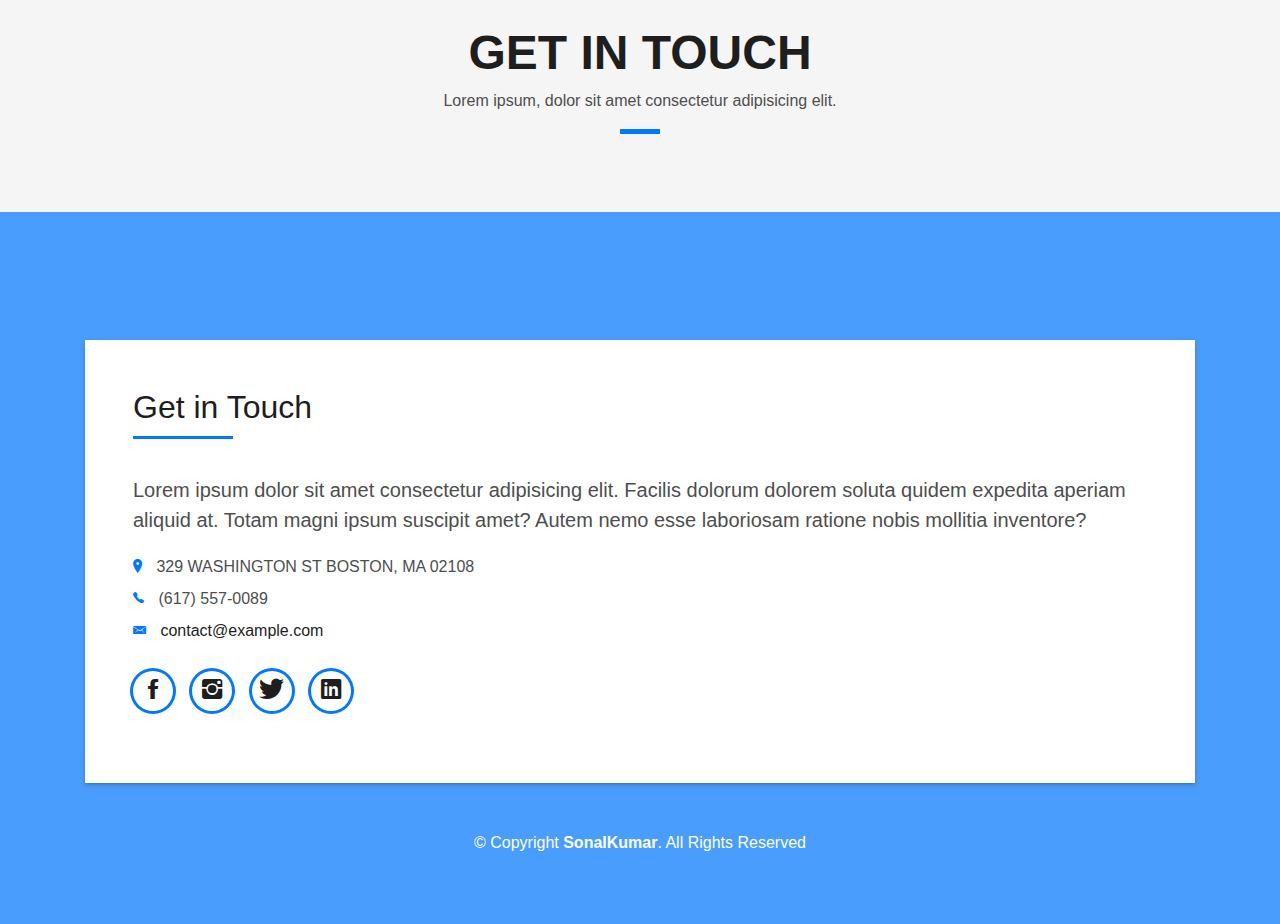
==== commit 8e153973: "sixthf commit" ====
--- a/index.html
+++ b/index.html
@@ -71,7 +71,7 @@
   <!--/ Nav End /-->
 
   <!--/ Intro Skew Star /-->
-  <div id="home" class="intro route bg-image" style="background-image: url(img/pic.jpg)">
+  <div id="home" class="intro route bg-image" style="background-image: url(img/Pic.jpg)">
     <div class="overlay-itro"></div>
     <div class="intro-content display-table">
       <div class="table-cell">
@@ -96,7 +96,7 @@
                 <div class="row">
                   <div class="col-sm-6 col-md-5">
                     <div class="about-img">
-                      <img src="img/pic.jpg" class="img-fluid rounded b-shadow-a" alt="">
+                      <img src="img/Pic.jpg" class="img-fluid rounded b-shadow-a" alt="">
                     </div>
                   </div>
                   <div class="col-sm-6 col-md-7">
